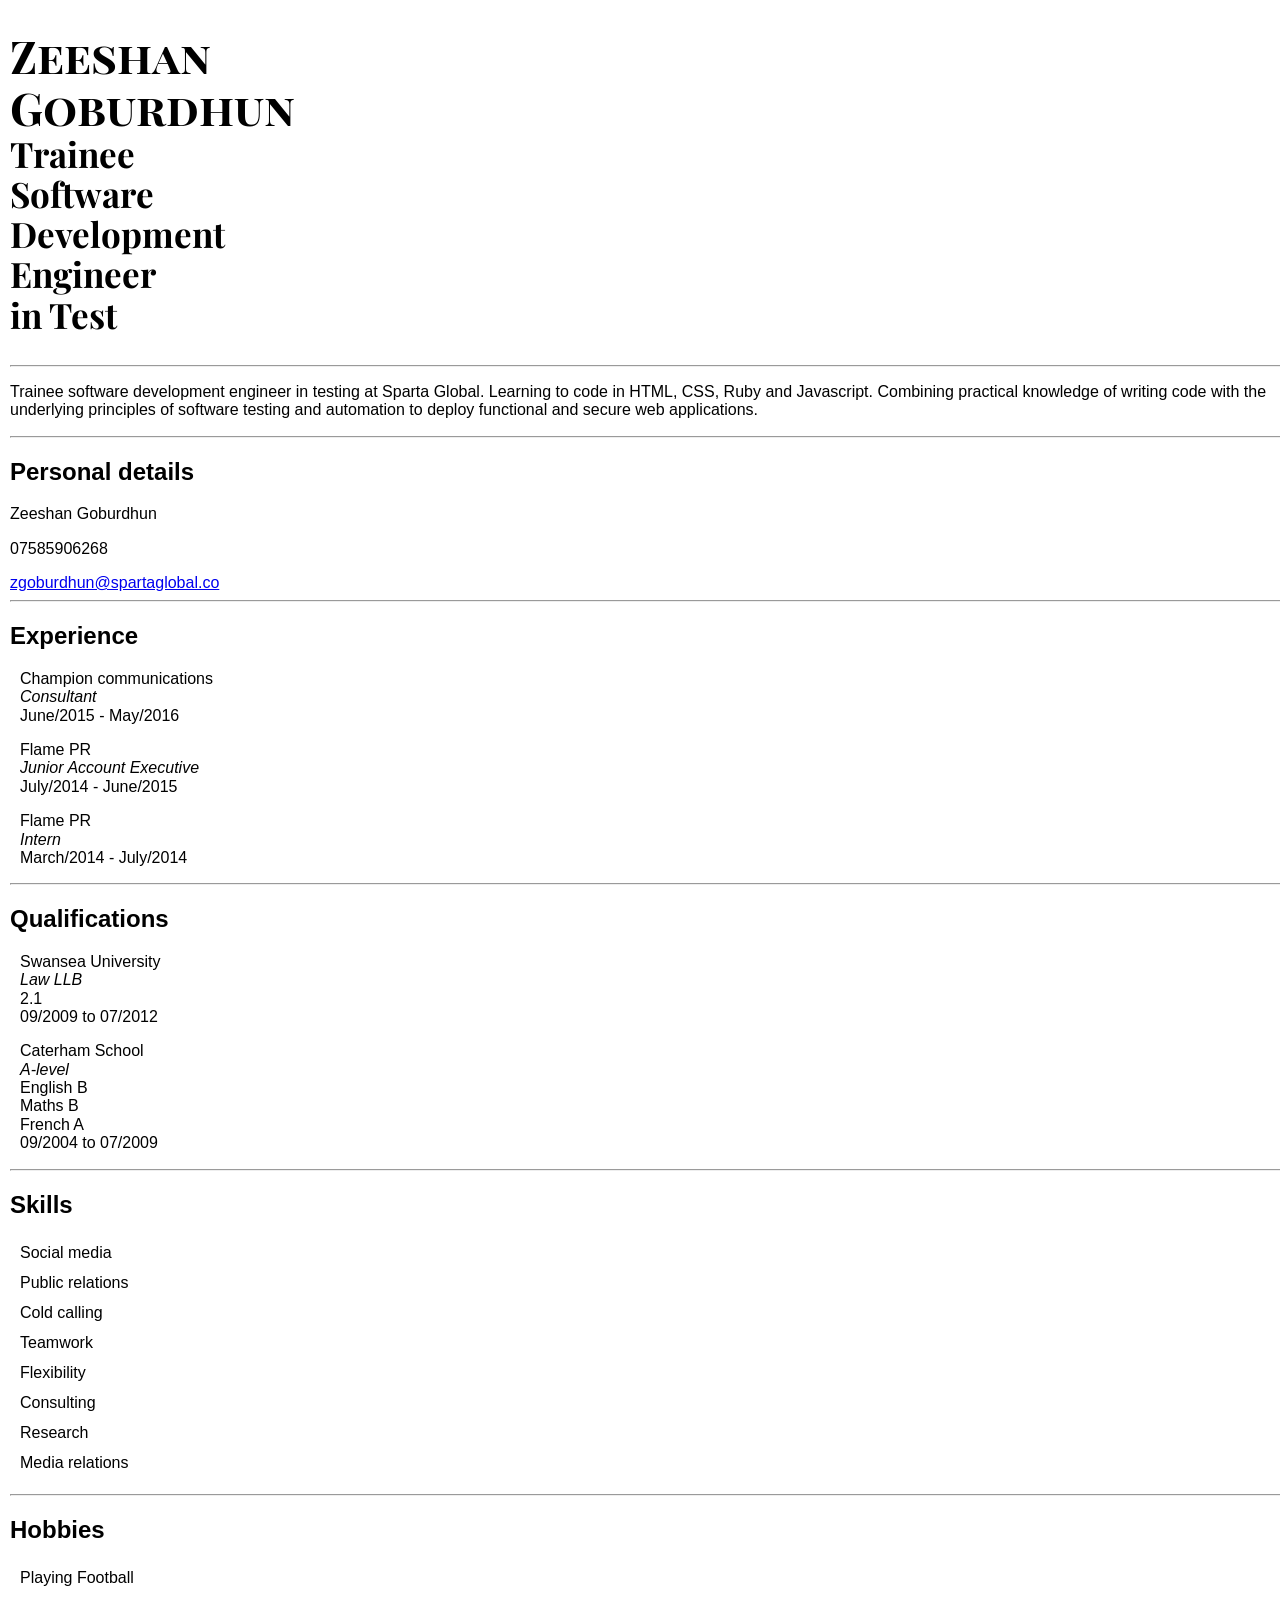
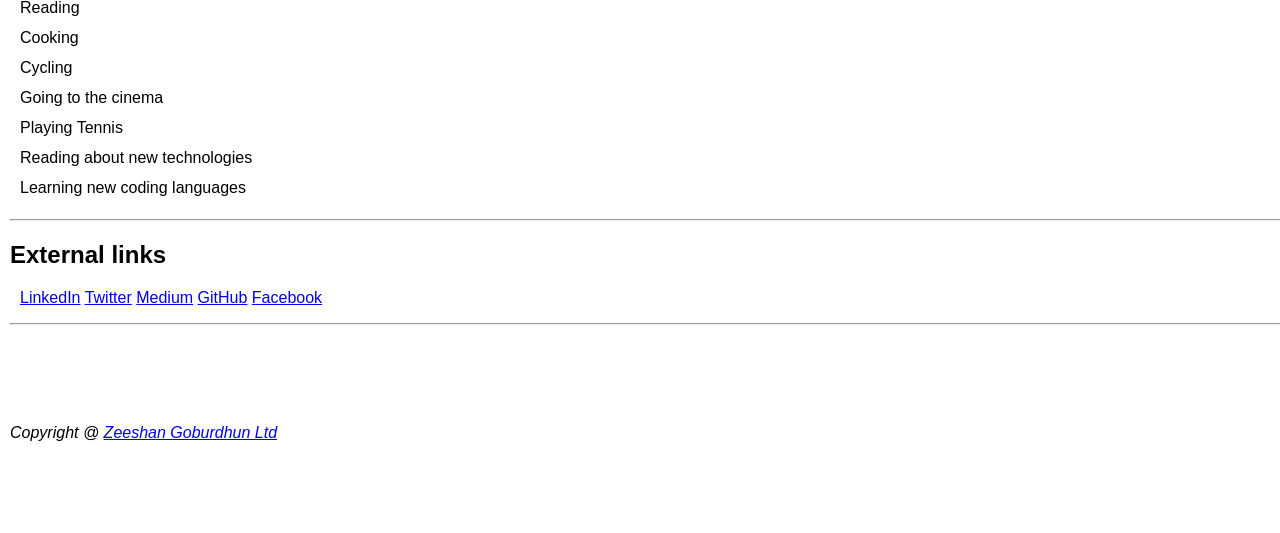
==== index.html @ 3c5062ca "latest edits to html/css files" ====
<!DOCTYPE html>
  <html lang="en">
    
    <head>
      <meta charset="UTF-8">
      <title>Zeeshan Goburdhun Resume 2017</title>
      <link rel="stylesheet" href="css/style.css">
      <link href="https://fonts.googleapis.com/css?family=PT+Serif" rel="stylesheet">
      <link href="https://fonts.googleapis.com/css?family=PT+Serif|Playfair+Display" rel="stylesheet">
      <link href="https://fonts.googleapis.com/css?family=PT+Serif|Playfair+Display+SC|Rokkitt" rel="stylesheet">
      <link href="https://fonts.googleapis.com/css?family=Alegreya|PT+Serif|Playfair+Display+SC|Rokkitt" rel="stylesheet">
      <link rel="stylesheet" type="text/css" href="css/normalize.css">
    </head>
  
      <body>

        <header>
            <h1>Zeeshan<br> Goburdhun<br><div id="train"> Trainee<br> Software<br> Development<br> Engineer<br> in Test<br></div></h1>
                <hr width="1350">
                <div id="summary"><p> Trainee software development engineer in testing at Sparta Global. Learning to code in HTML, CSS, Ruby and Javascript. Combining practical knowledge of writing code with the underlying principles of software testing and automation to deploy functional and secure web applications.</p></div>
        </header>

        <hr width="1350">
          
        <section>
            <h2>Personal details</h2>
            <div id="personaldetails"><p>Zeeshan Goburdhun</p>
            <p>07585906268</p>
            <a href="mailto:zgoburdhun@spartaglobal.co"> zgoburdhun@spartaglobal.co</a></div>
        </section>
          
        <hr width="1350">

        <section id="Experiences">
            <h2>Experience</h2>
            <div>
            <ul class="champion">
            <li>Champion communications</li>          
            <li><i>Consultant</i></li>
            <li>June/2015 - May/2016</li>
            </ul>
            </div>
                                                                                                                                                                                                                                                                        
            <div>
            <ul class="flame">
            <li>Flame PR</li>
            <li><i>Junior Account Executive</i></li>
            <li>July/2014 - June/2015</li></ul></div>

            <div>
            <ul class="flame2">
            <li>Flame PR</li>
            <li><i>Intern</i></li>
            <li>March/2014 - July/2014</li></ul></div>
        </section>
        
        <hr width="1350">

        <section id="Qualifications">
            <h2>Qualifications</h2></div>
    
            <div>
            <ul class="first_ed">
            <li>Swansea University</li>
            <li><i>Law LLB</i></li>
            <li>2.1</li>
            <li>09/2009 to 07/2012</li></ul></div>

            <div>
            <ul class="second_ed">
            <li>Caterham School</li>
            <li><i>A-level</i></li>
            <li>English B</li>
            <li>Maths B</li>
            <li>French A</li>
            <li>09/2004 to 07/2009</li></ul></div>
        </section>
        
        <hr width="1350">

        <aside id="Skills">
            <h2>Skills</h2>
            <div>
                <ul class="skills">
                <li>Social media</li>
                <li>Public relations</li>
                <li>Cold calling</li>
                <li>Teamwork</li>
                <li>Flexibility</li>
                <li>Consulting</li>
                <li>Research</li>
                <li>Media relations</li>
                </ul>
            </div>
        </aside>  

        <hr width="1350">

        <aside id="Hobbies">
            <h2>Hobbies</h2>
            <div><ul class="hobbies">
                <li>Playing Football</li>
                <li>Reading</li>
                <li>Cooking</li>
                <li>Cycling</li>
                <li>Going to the cinema</li>
                <li>Playing Tennis</li>
                <li>Reading about new technologies</li>
                <li>Learning new coding languages</li>
            </ul></div>
        </aside>

        <hr width="1350">

        <aside><h2><strong>External links</strong></h2> 
            <ul id="links">               
                <a href="https://uk.linkedin.com/in/zeeshan-goburdhun-09540083">LinkedIn</a>
                <a href="https://twitter.com/publicrelator24">Twitter</a>
                <a href="https://medium.com/@zgoburdhun/digital-twins-merging-the-physical-world-with-the-digital-eb0efafa75a9#.6afmkb77z">Medium</a>
                <a href="https://github.com/goburdhunz">GitHub</a>
                <a href="https://en-gb.facebook.com/zeeshan.goburdhun">Facebook</a>
            </ul>
        </aside>
    
        <hr width="1350">

    <i><footer>Copyright @ <a href="https://uk.linkedin.com/in/zeeshan-goburdhun-09540083">Zeeshan Goburdhun Ltd</a></footer></i>
  </body>
</html>
---- css/style.css ----
body {
  padding-left: 10px; 
}

header h1 {
  font-family: 'Playfair Display SC', serif; font-size: 45px;
}

#train{
  font-family: 'Playfair Display', serif; font-size: 35px;
}

#summary {
  
}

section h2 {

}

#personaldetails {

}

#Experiences {

}


.champion {
 list-style-type: none; padding-left: 10px
}


.flame  {
 list-style-type: none;padding-left: 10px
}


.flame2  {
 list-style-type: none; padding-left: 10px
}


.first_ed {
 list-style-type: none; padding-left: 10px;
}

.second_ed {
   list-style-type: none; padding-left: 10px
}

#Hobbies {
  
}

#Skills {
  
}

.hobbies {
  line-height: 30px; list-style-type: none; padding-left: 10px
}

.skills {
  line-height: 30px; list-style-type: none; padding-left: 10px
}

#links {
  padding-left: 10px
}



footer {
	line-height: 200px;
}
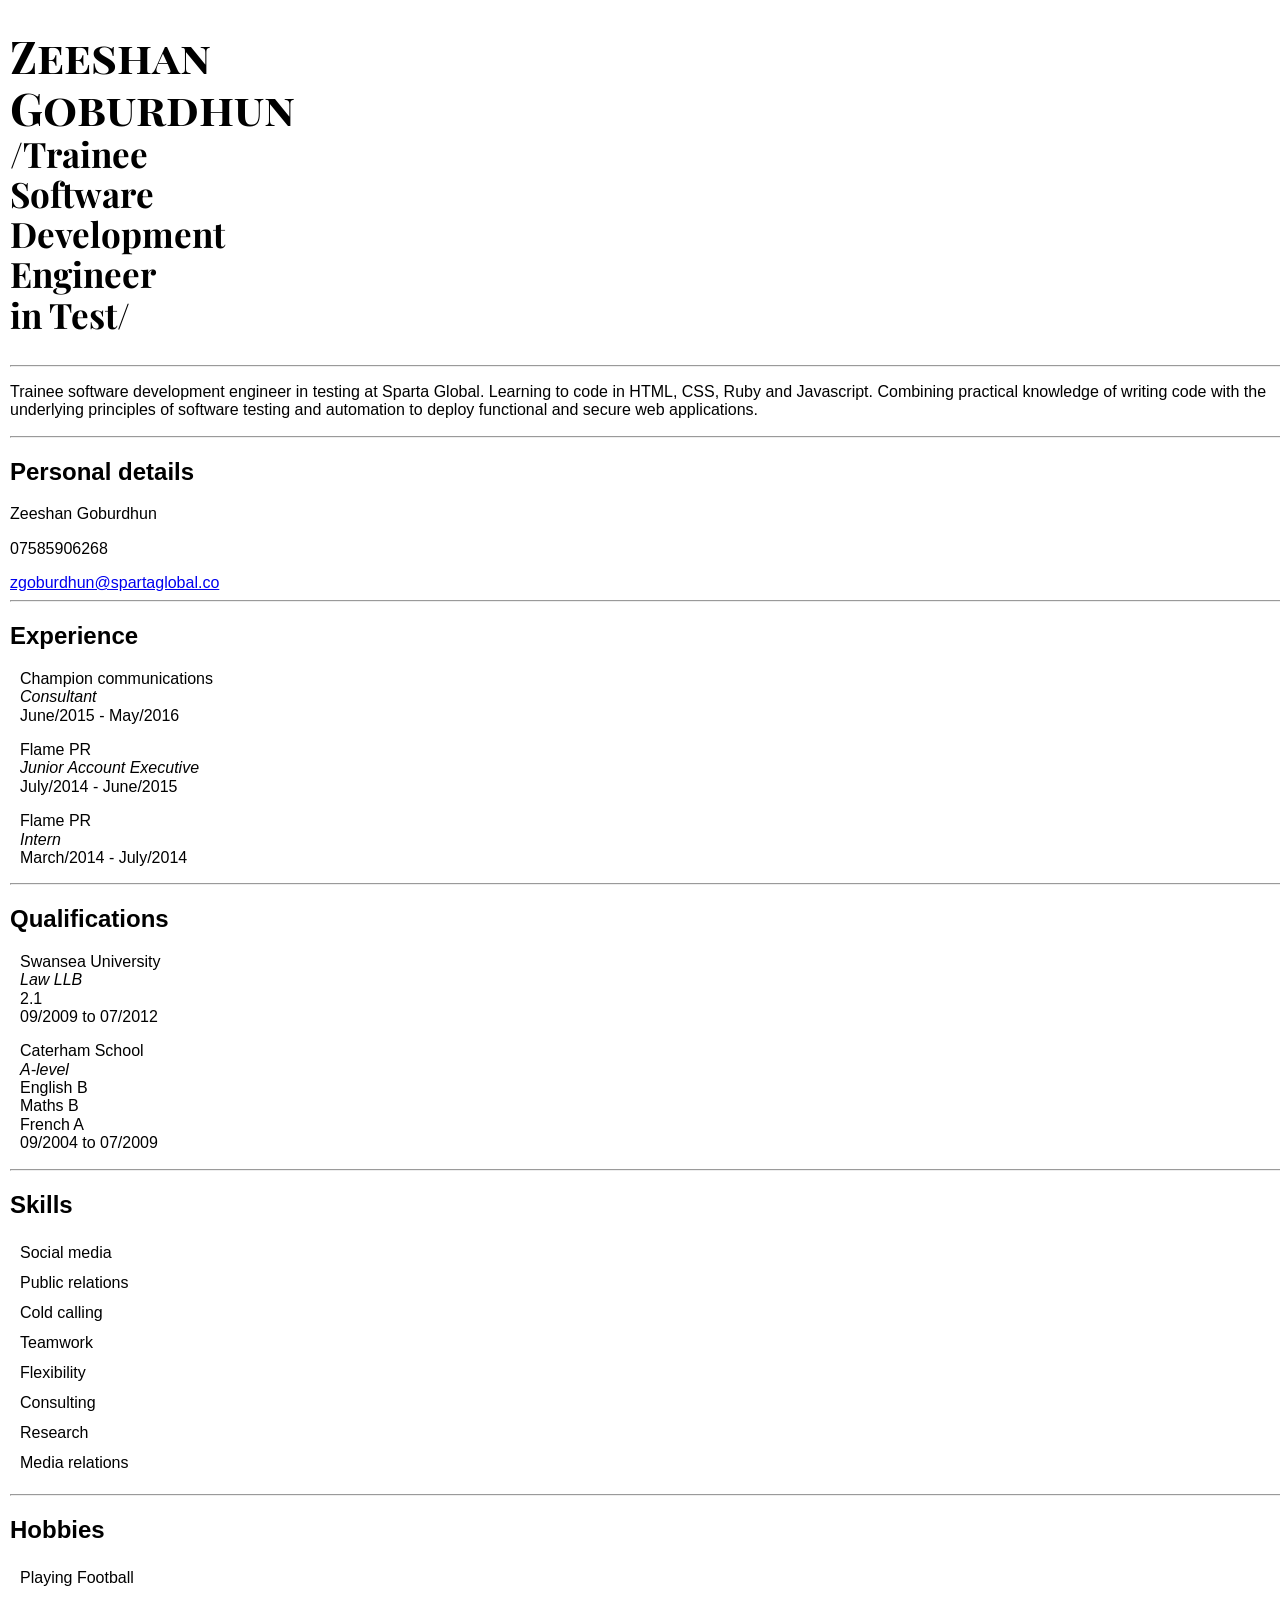
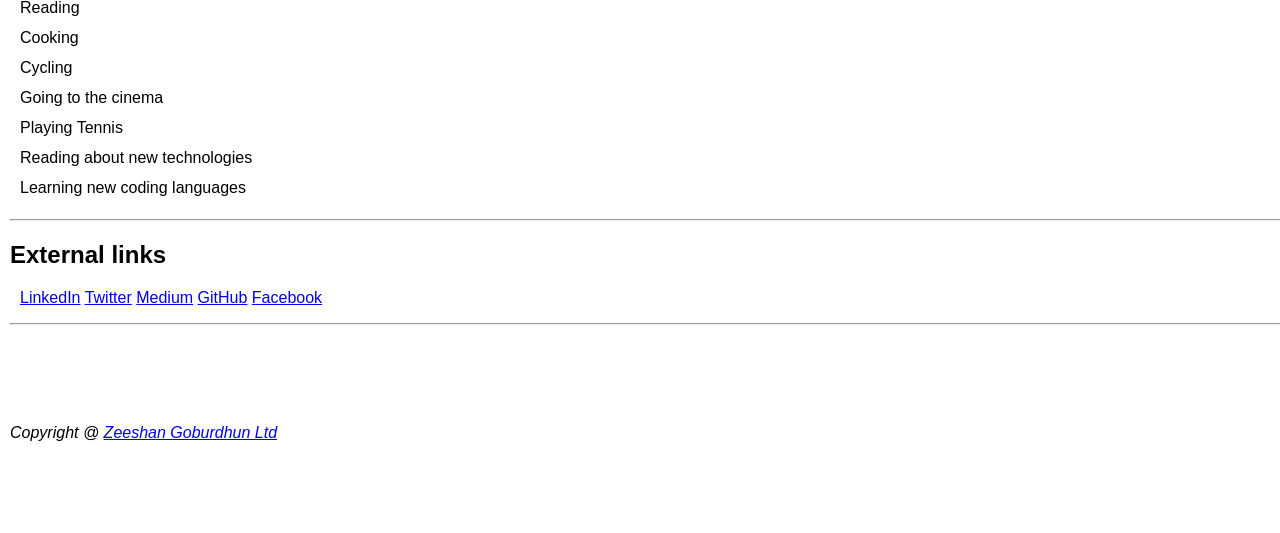
==== commit a6910033: "edits to files" ====
--- a/index.html
+++ b/index.html
@@ -15,7 +15,7 @@
       <body>
 
         <header>
-            <h1>Zeeshan<br> Goburdhun<br><div id="train"> Trainee<br> Software<br> Development<br> Engineer<br> in Test<br></div></h1>
+            <h1>Zeeshan<br> Goburdhun<br><div id="train"> /Trainee<br> Software<br> Development<br> Engineer<br> in Test/<br></div></h1>
                 <hr width="1350">
                 <div id="summary"><p> Trainee software development engineer in testing at Sparta Global. Learning to code in HTML, CSS, Ruby and Javascript. Combining practical knowledge of writing code with the underlying principles of software testing and automation to deploy functional and secure web applications.</p></div>
         </header>
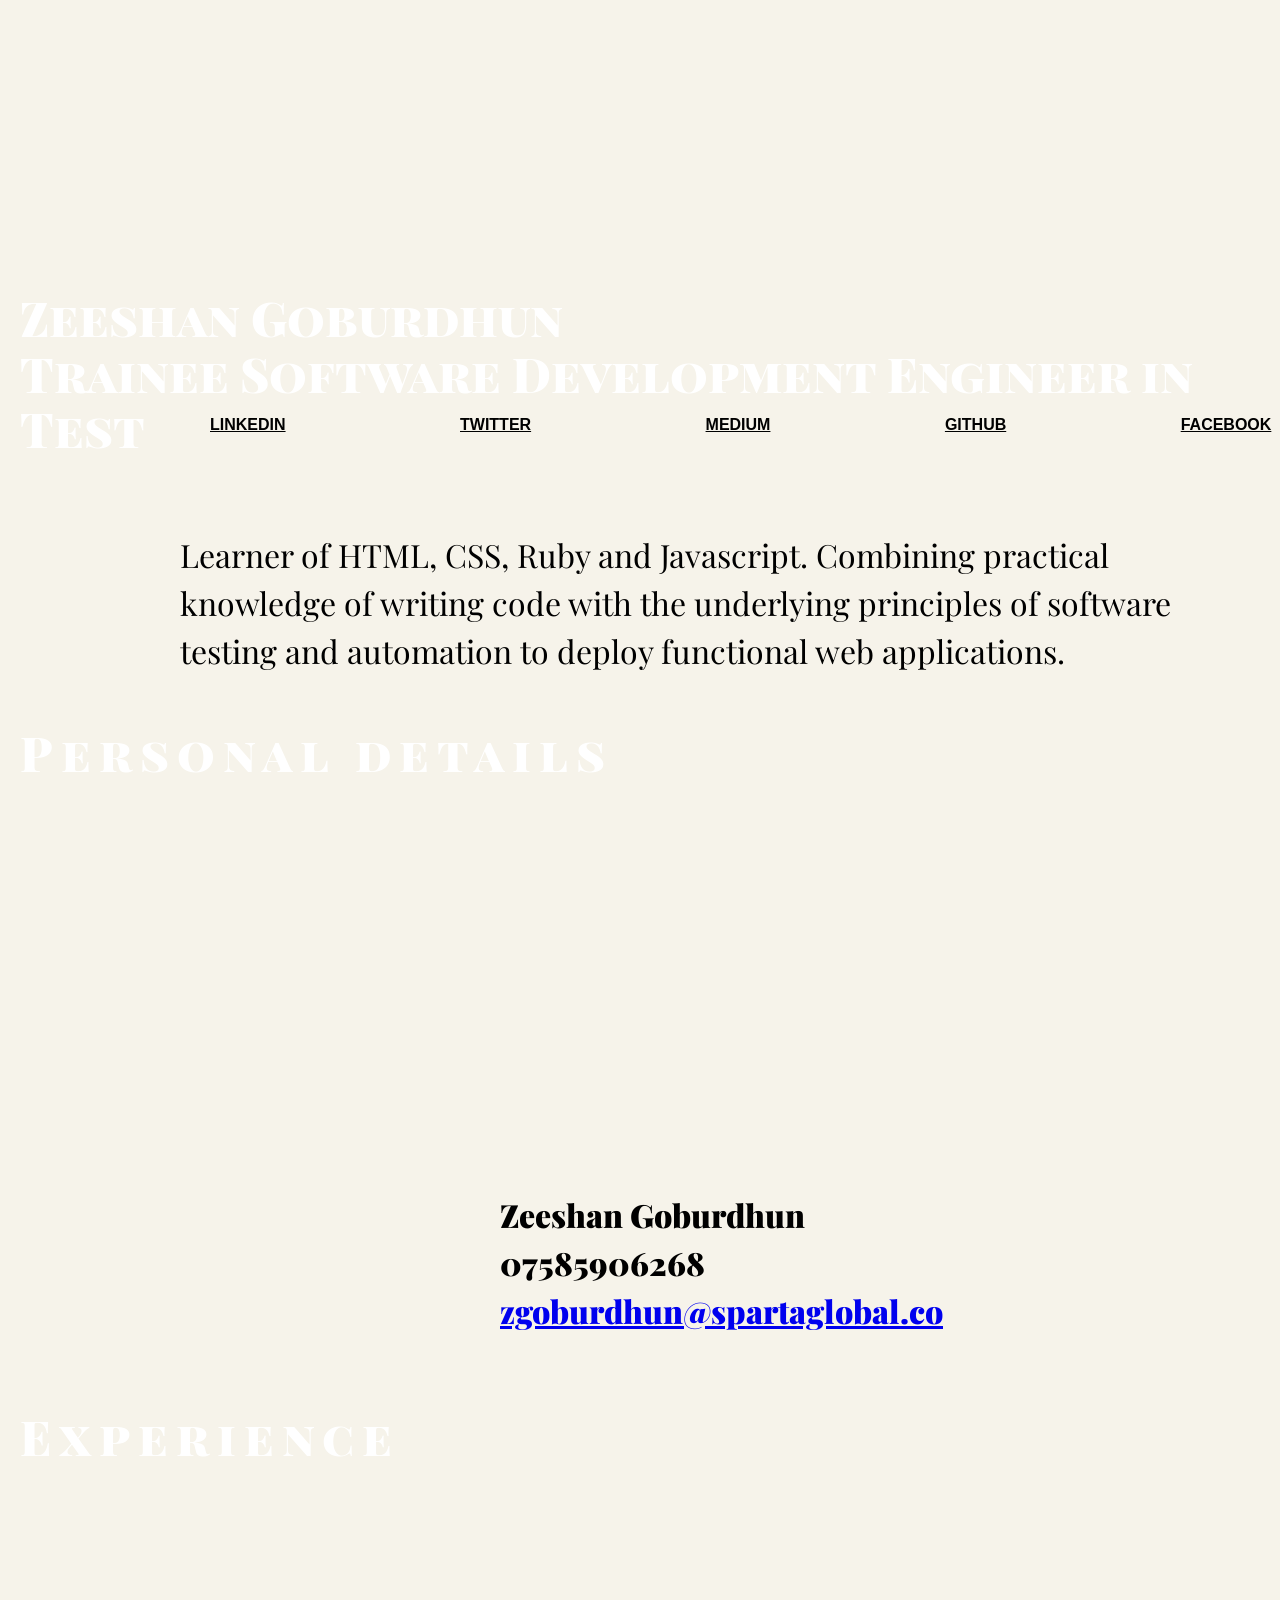
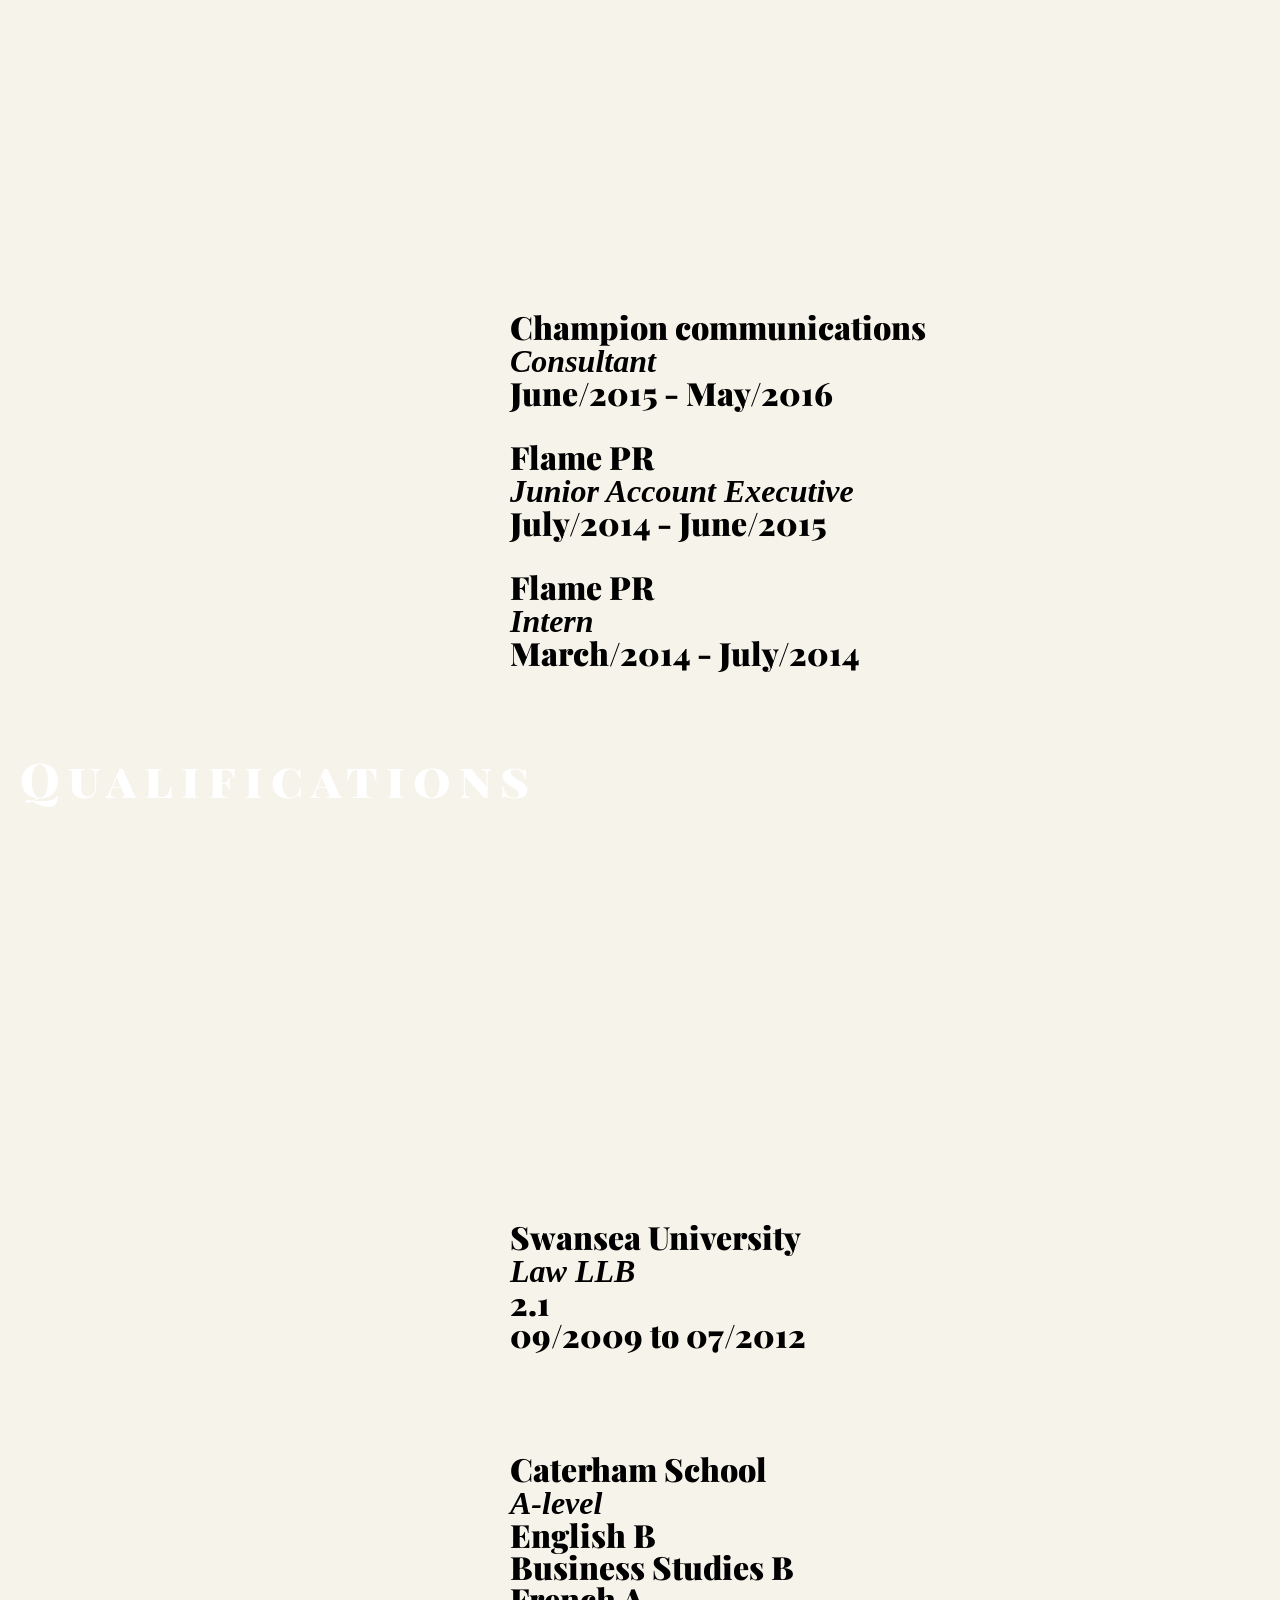
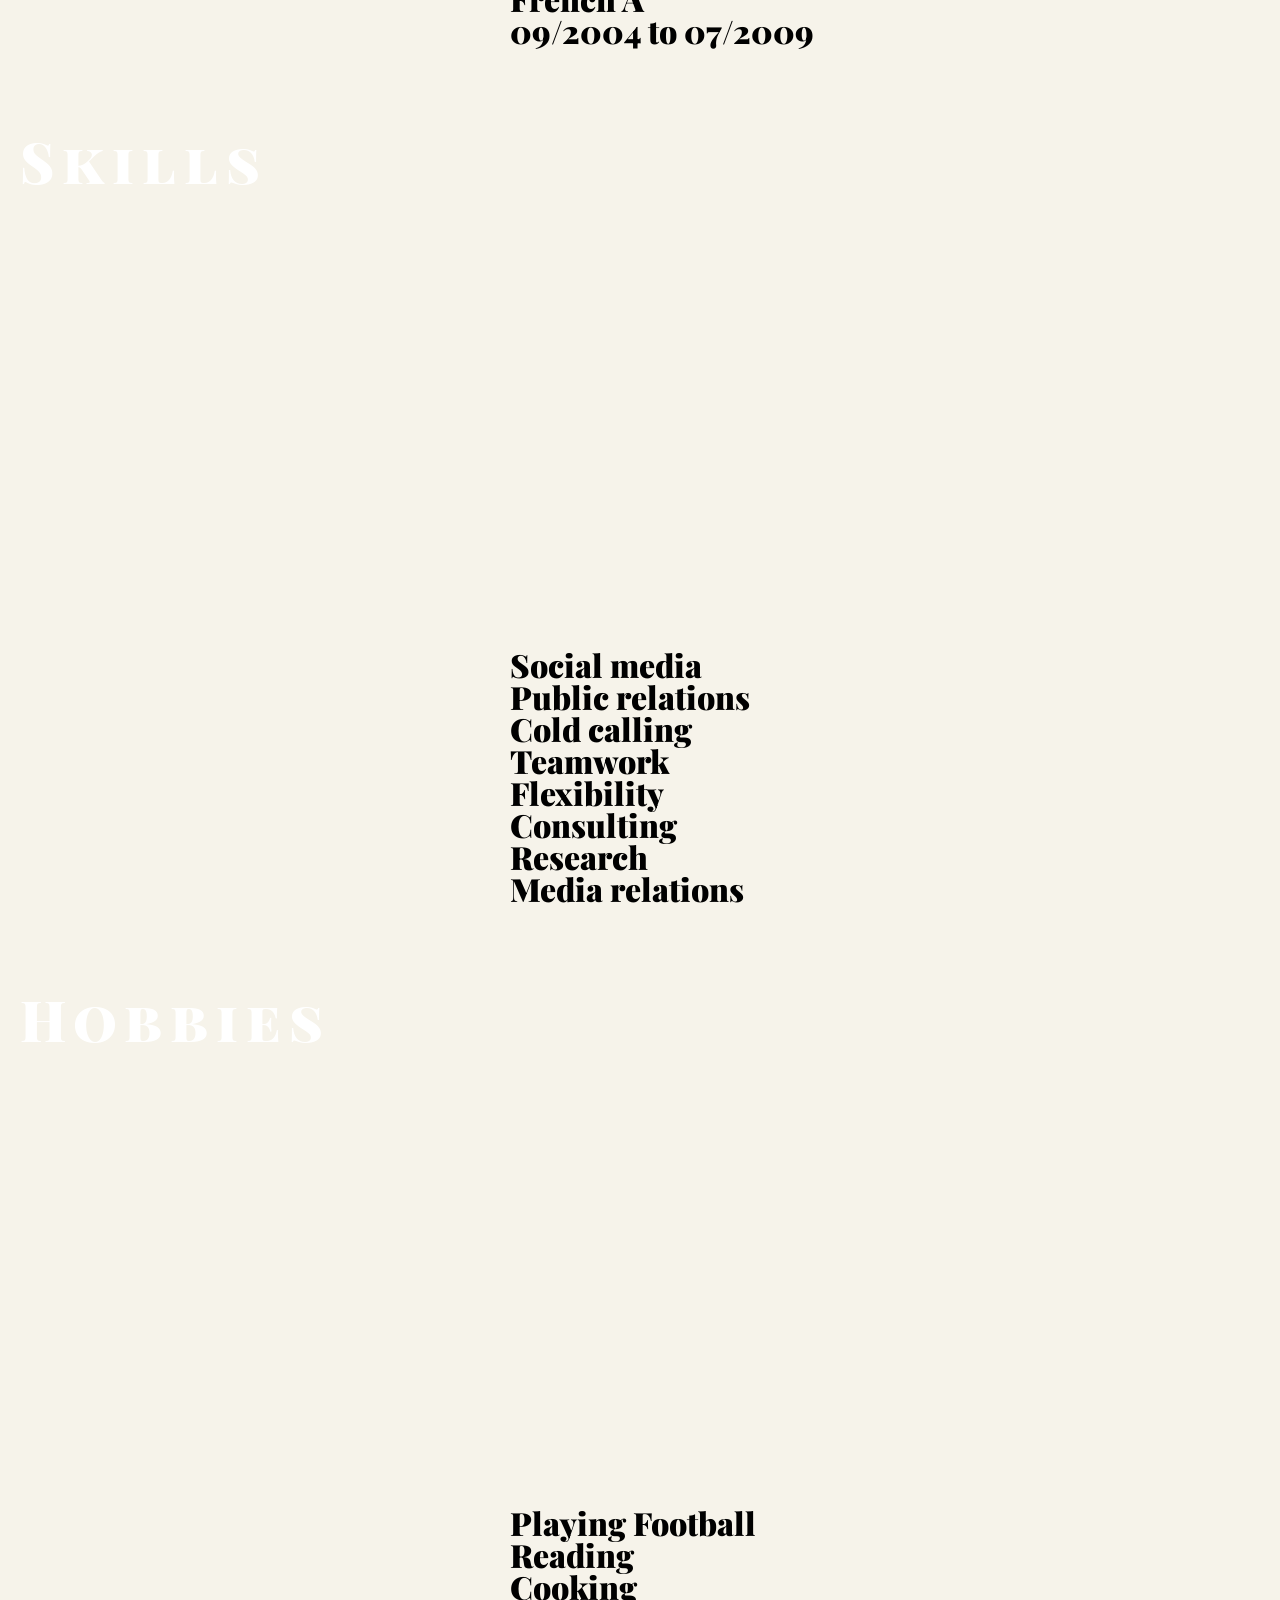
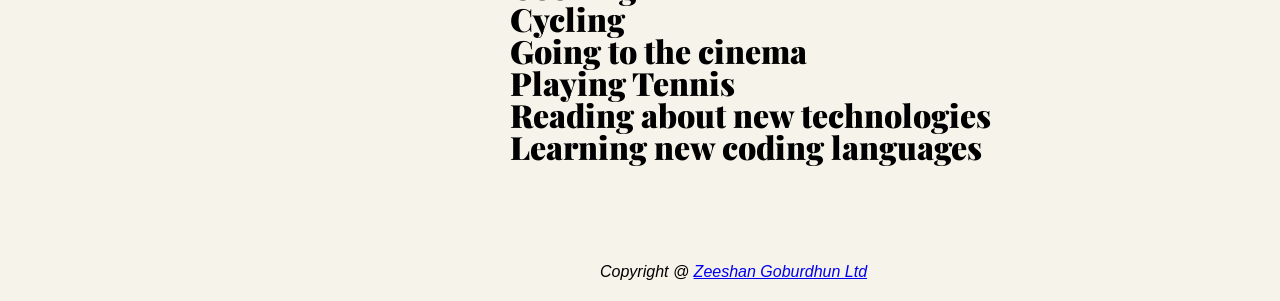
==== commit 04a14fe3: "progress edits" ====
--- a/index.html
+++ b/index.html
@@ -8,31 +8,44 @@
       <link href="https://fonts.googleapis.com/css?family=PT+Serif" rel="stylesheet">
       <link href="https://fonts.googleapis.com/css?family=PT+Serif|Playfair+Display" rel="stylesheet">
       <link href="https://fonts.googleapis.com/css?family=PT+Serif|Playfair+Display+SC|Rokkitt" rel="stylesheet">
-      <link href="https://fonts.googleapis.com/css?family=Alegreya|PT+Serif|Playfair+Display+SC|Rokkitt" rel="stylesheet">
       <link rel="stylesheet" type="text/css" href="css/normalize.css">
     </head>
   
-      <body>
+    <body>
+        
+    
+        <div id="topblock"></div>
+        <div id="image1"></div>
+        <section> 
+            <ul id="links">               
+                <a href="https://uk.linkedin.com/in/zeeshan-goburdhun-09540083">LINKEDIN</a>
+                <a href="https://twitter.com/publicrelator24">TWITTER</a>
+                <a href="https://medium.com/@zgoburdhun/digital-twins-merging-the-physical-world-with-the-digital-eb0efafa75a9#.6afmkb77z">MEDIUM</a>
+                <a href="https://github.com/goburdhunz">GITHUB</a>
+                <a href="https://en-gb.facebook.com/zeeshan.goburdhun">FACEBOOK</a>
+            </ul>
+        </section>
 
         <header>
-            <h1>Zeeshan<br> Goburdhun<br><div id="train"> /Trainee<br> Software<br> Development<br> Engineer<br> in Test/<br></div></h1>
-                <hr width="1350">
-                <div id="summary"><p> Trainee software development engineer in testing at Sparta Global. Learning to code in HTML, CSS, Ruby and Javascript. Combining practical knowledge of writing code with the underlying principles of software testing and automation to deploy functional and secure web applications.</p></div>
+                <div id="who">Zeeshan Goburdhun<br>Trainee Software Development Engineer in Test</div>
         </header>
 
-        <hr width="1350">
-          
-        <section>
-            <h2>Personal details</h2>
+            <div class="summary">Learner of HTML, CSS, Ruby and Javascript. Combining practical knowledge of writing code with the underlying principles of software testing and automation to deploy functional web applications.</div>
+
+        <div id="image2"><h2>Personal details</h2></div>
+
+        <section id="secone">
             <div id="personaldetails"><p>Zeeshan Goburdhun</p>
             <p>07585906268</p>
-            <a href="mailto:zgoburdhun@spartaglobal.co"> zgoburdhun@spartaglobal.co</a></div>
+            <a href="mailto:zgoburdhun@spartaglobal.co">zgoburdhun@spartaglobal.co</a>
+            </div>
         </section>
+
+        <div id="clear1"></div>
           
-        <hr width="1350">
+        <div id="image3"><h2>Experience</h2></div>
 
         <section id="Experiences">
-            <h2>Experience</h2>
             <div>
             <ul class="champion">
             <li>Champion communications</li>          
@@ -54,11 +67,9 @@
             <li>March/2014 - July/2014</li></ul></div>
         </section>
         
-        <hr width="1350">
+        <div id="image4"><h2>Qualifications</h2></div>
 
         <section id="Qualifications">
-            <h2>Qualifications</h2></div>
-    
             <div>
             <ul class="first_ed">
             <li>Swansea University</li>
@@ -71,17 +82,16 @@
             <li>Caterham School</li>
             <li><i>A-level</i></li>
             <li>English B</li>
-            <li>Maths B</li>
+            <li>Business Studies B</li>
             <li>French A</li>
             <li>09/2004 to 07/2009</li></ul></div>
         </section>
         
-        <hr width="1350">
-
+        <div id="image5"><h2>Skills</h2></div>
+        
         <aside id="Skills">
-            <h2>Skills</h2>
             <div>
-                <ul class="skills">
+                <ul>
                 <li>Social media</li>
                 <li>Public relations</li>
                 <li>Cold calling</li>
@@ -94,11 +104,10 @@
             </div>
         </aside>  
 
-        <hr width="1350">
+        <div id="image6"><h2>Hobbies</h2></div>
 
         <aside id="Hobbies">
-            <h2>Hobbies</h2>
-            <div><ul class="hobbies">
+            <div><ul>
                 <li>Playing Football</li>
                 <li>Reading</li>
                 <li>Cooking</li>
@@ -110,22 +119,10 @@
             </ul></div>
         </aside>
 
-        <hr width="1350">
+        <i><footer>Copyright @ <a href="https://uk.linkedin.com/in/zeeshan-goburdhun-09540083">Zeeshan Goburdhun Ltd</a></footer></i>
+  
+  </body>
 
-        <aside><h2><strong>External links</strong></h2> 
-            <ul id="links">               
-                <a href="https://uk.linkedin.com/in/zeeshan-goburdhun-09540083">LinkedIn</a>
-                <a href="https://twitter.com/publicrelator24">Twitter</a>
-                <a href="https://medium.com/@zgoburdhun/digital-twins-merging-the-physical-world-with-the-digital-eb0efafa75a9#.6afmkb77z">Medium</a>
-                <a href="https://github.com/goburdhunz">GitHub</a>
-                <a href="https://en-gb.facebook.com/zeeshan.goburdhun">Facebook</a>
-            </ul>
-        </aside>
-    
-        <hr width="1350">
-
-    <i><footer>Copyright @ <a href="https://uk.linkedin.com/in/zeeshan-goburdhun-09540083">Zeeshan Goburdhun Ltd</a></footer></i>
-  </body>
 </html>
     
 
--- a/css/style.css
+++ b/css/style.css
@@ -1,80 +1,226 @@
 body {
-  padding-left: 10px; 
-}
-
-header h1 {
-  font-family: 'Playfair Display SC', serif; font-size: 45px;
-}
-
-#train{
-  font-family: 'Playfair Display', serif; font-size: 35px;
-}
-
-#summary {
+  background-color:#f6f3ea;
+}
+
+#topblock {
+  width: 100%;
+  height: 100px;
+  background-color:  #f6f3ea;
+  float: left;
+}
+
+#links a {
+  color: black;
+  margin-left: 170px;
+  font-weight: 900;
   
 }
 
-section h2 {
+#image1 {
+  background-image: url(https://4.bp.blogspot.com/-k8IX2Mkf0Jo/U4ze2gNn7CI/AAAAAAAA7xg/iKxa6bYITDs/s0/HOT+Balloon+Trip_Ultra+HD.jpg);
+  width: 1440px;
+  height: 400px;
+  margin-top: 0px;
+  background-size: cover;
+
+} 
+
+
+#who {
+  font-family: 'Playfair Display SC', serif;
+  font-weight: 900;
+  font-size:300%;
+  margin-top: -160px;
+  color: white;
+  margin-left: 20px;
+}
+
+
+.summary {
+  font-family: 'Playfair Display', serif;
+  margin-top:75px;
+  margin-left: 180px;
+  display: inline-block;
+  font-size:200%;
+  width: 80%;
+  line-height:150%;
+}
+
+#image2 {
+  background-image: url(http://hdwallpaperbackgrounds.net/wp-content/uploads/2016/07/4k-wallpaper-11.jpg); 
+  width: 1440px;
+  height: 400px;
+  margin-top: 50px;
+  background-size: cover;
+}
+
+#image2 h2 {
+    font-family: 'Playfair Display SC', serif;
+    font-weight: 700;
+    color: white;
+    font-weight: 900;
+    font-size: 300%;
+    letter-spacing: 8px;
+    margin-left: 20px;
+}
+
+#secone {
+  margin-top: 50px;
+  margin-bottom: 40px;
+  margin-left: 500px;
+  float: left;
 
 }
 
 #personaldetails {
-
-}
+  line-height: 50%;
+  font-size: 200%;
+  font-weight: 900;
+  font-family: 'Playfair Display', serif;
+}
+
+#clear1 {
+  clear: both;
+}
+
+
+#image3 {
+  background-image: url(http://media-minecraftforum.cursecdn.com/attachments/231/687/636140306765060941.jpg); 
+  width: 1440px;
+  height: 400px;
+  margin-top: 50px;
+  background-size: cover;
+
+}
+
+#image3 h2 {
+    font-family: 'Playfair Display SC', serif;
+    font-weight: 700;
+    color: white;
+    font-weight: 900;
+    font-size: 300%;
+    letter-spacing: 8px;
+    margin-left: 20px;
+}
+
 
 #Experiences {
-
-}
-
+  margin-top: 70px;
+  margin-left:470px;
+  display: inline-block;
+  line-height: 100%;
+  font-size: 200%;
+  font-weight: 900;
+  font-family: 'Playfair Display', serif;
+  list-style: none;
+}
 
 .champion {
- list-style-type: none; padding-left: 10px
-}
-
-
-.flame  {
- list-style-type: none;padding-left: 10px
-}
-
-
-.flame2  {
- list-style-type: none; padding-left: 10px
-}
-
-
-.first_ed {
- list-style-type: none; padding-left: 10px;
-}
-
-.second_ed {
-   list-style-type: none; padding-left: 10px
-}
-
-#Hobbies {
-  
-}
-
-#Skills {
-  
-}
-
-.hobbies {
-  line-height: 30px; list-style-type: none; padding-left: 10px
-}
-
-.skills {
-  line-height: 30px; list-style-type: none; padding-left: 10px
-}
-
-#links {
-  padding-left: 10px
-}
-
-
-
+  list-style: none;
+}
+
+.flame {
+  list-style: none;
+}
+
+.flame2 {
+  list-style: none;
+}
+
+#image4 {
+  background-image: url(http://desktopwalls.net/wp-content/uploads/2015/09/Bethesda%20Arcade%20Central%20Park%20New%20York%204K%20Ultra%20HD%20Desktop%20Wallpaper.jpg); 
+  width: 1440px;
+  height: 400px;
+  margin-top: 50px;
+  background-size: cover;
+
+}
+
+#image4 h2 {
+    font-family: 'Playfair Display SC', serif;
+    font-weight: 700;
+    color: white;
+    font-weight: 900;
+    font-size: 300%;
+    letter-spacing: 8px;
+    margin-left: 20px;
+}
+
+
+#Qualifications ul {
+  margin-top: 70px;
+  margin-left:470px;
+  display: inline-block;
+  line-height: 100%;
+  font-size: 200%;
+  font-weight: 900;
+  font-family: 'Playfair Display', serif;
+  list-style: none;
+}
+
+#image5 {
+  background-image: url(http://static.tumblr.com/8c3b56d746c64403ddd162b88e1bfd43/yfx56li/IX0nrvnyz/tumblr_static_e4tvl8lv34occckwocw8s8soo.jpg); 
+  width: 1440px;
+  height: 450px;
+  margin-top: 50px;
+  background-size: cover;
+}
+
+
+#image5 h2 {
+    font-family: 'Playfair Display SC', serif;
+    font-weight: 700;
+    color: white;
+    font-weight: 900;
+    font-size: 350%;
+    letter-spacing: 8px;
+    margin-left: 20px;
+
+}
+
+#Skills ul {
+  margin-top: 70px;
+  margin-left:470px;
+  display: inline-block;
+  line-height: 100%;
+  font-size: 200%;
+  font-weight: 900;
+  font-family: 'Playfair Display', serif;
+  list-style: none;
+}
+
+
+#image6 {
+  background-image: url(https://images-eu.ssl-images-amazon.com/images/I/71TWDsxeSQL.jpg); 
+  width: 1440px;
+  height: 450px;
+  margin-top: 50px;
+  background-size: cover;
+}
+
+#image6 h2 {
+  font-family: 'Playfair Display SC', serif;
+    font-weight: 700;
+    color: white;
+    font-weight: 900;
+    font-size: 350%;
+    letter-spacing: 8px;
+    margin-left: 20px;
+}
+
+#Hobbies ul {
+  margin-top: 70px;
+  margin-left:470px;
+  display: inline-block;
+  line-height: 100%;
+  font-size: 200%;
+  font-weight: 900;
+  font-family: 'Playfair Display', serif;
+  list-style: none;
+  margin-bottom: 100px;
+}
+ 
 footer {
-	line-height: 200px;
-}
-
- 
- +  margin-bottom: 20px;
+  margin-left: 600px;
+}
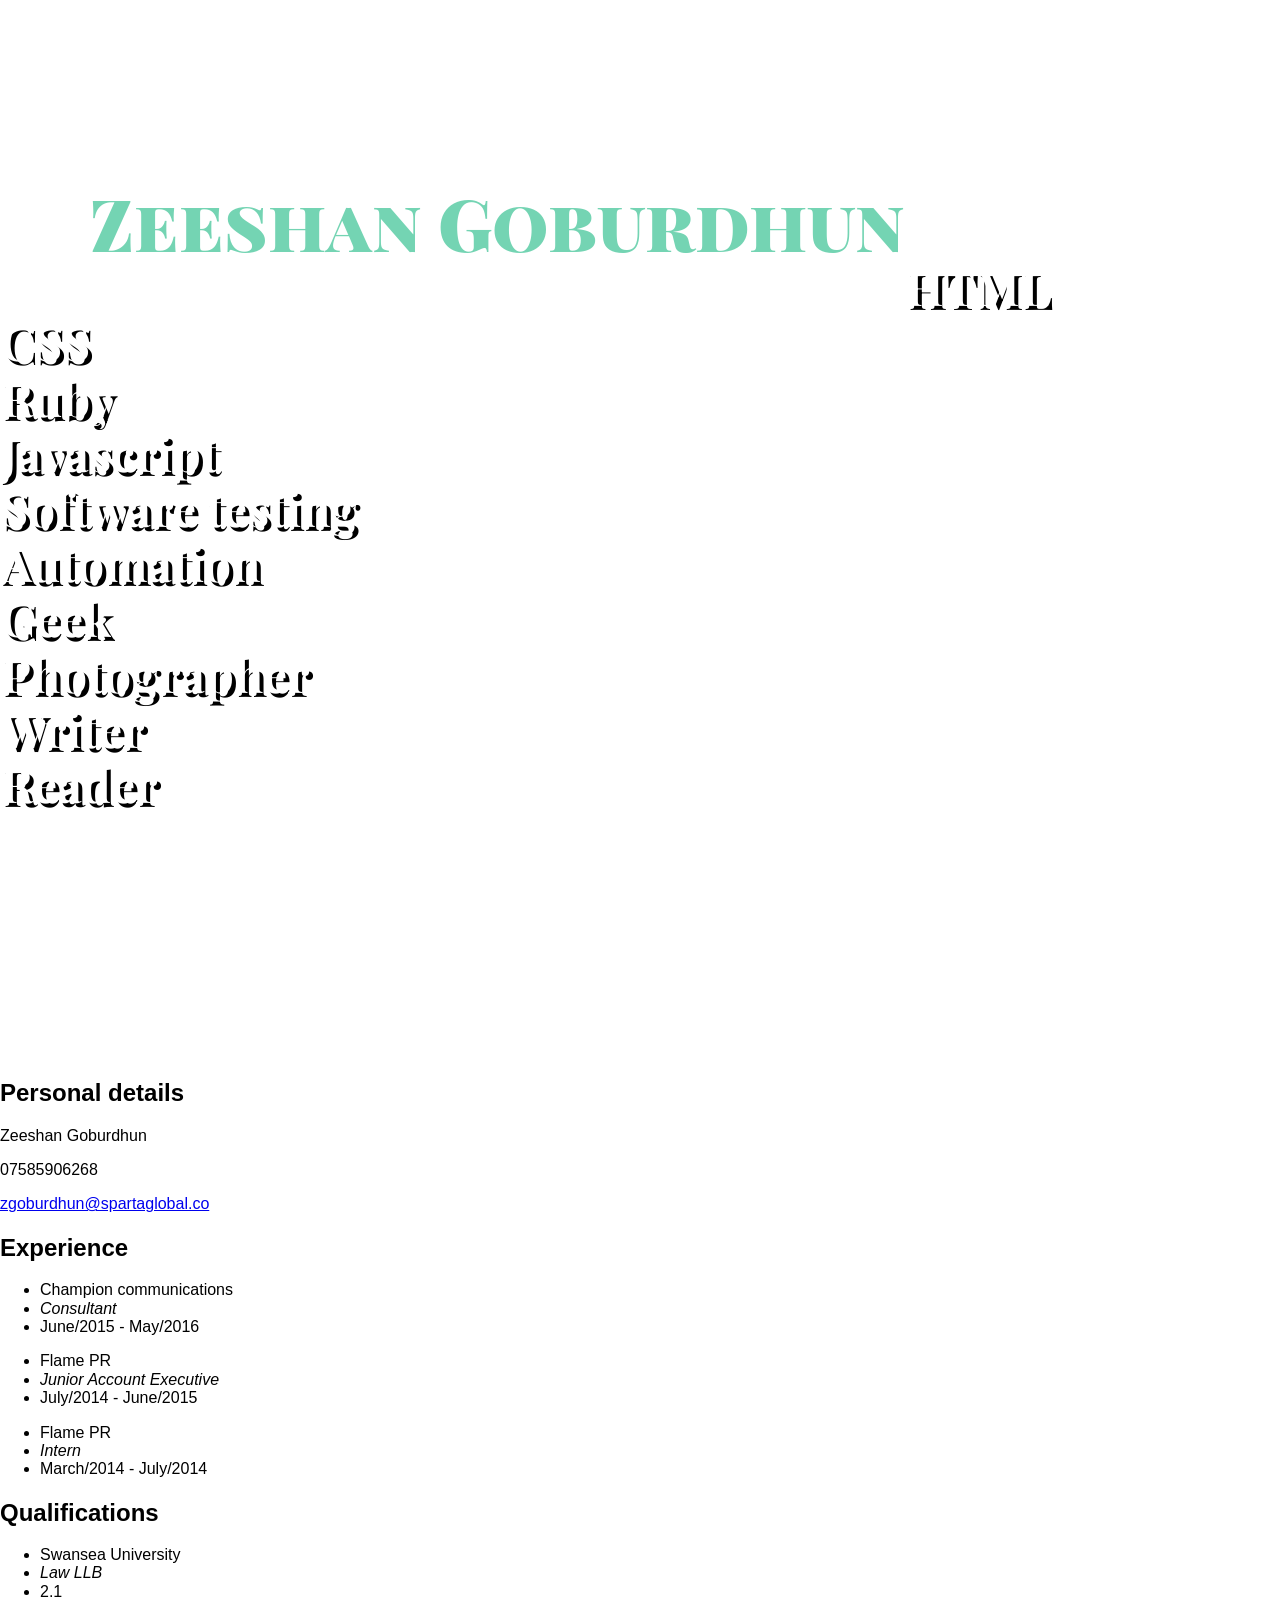
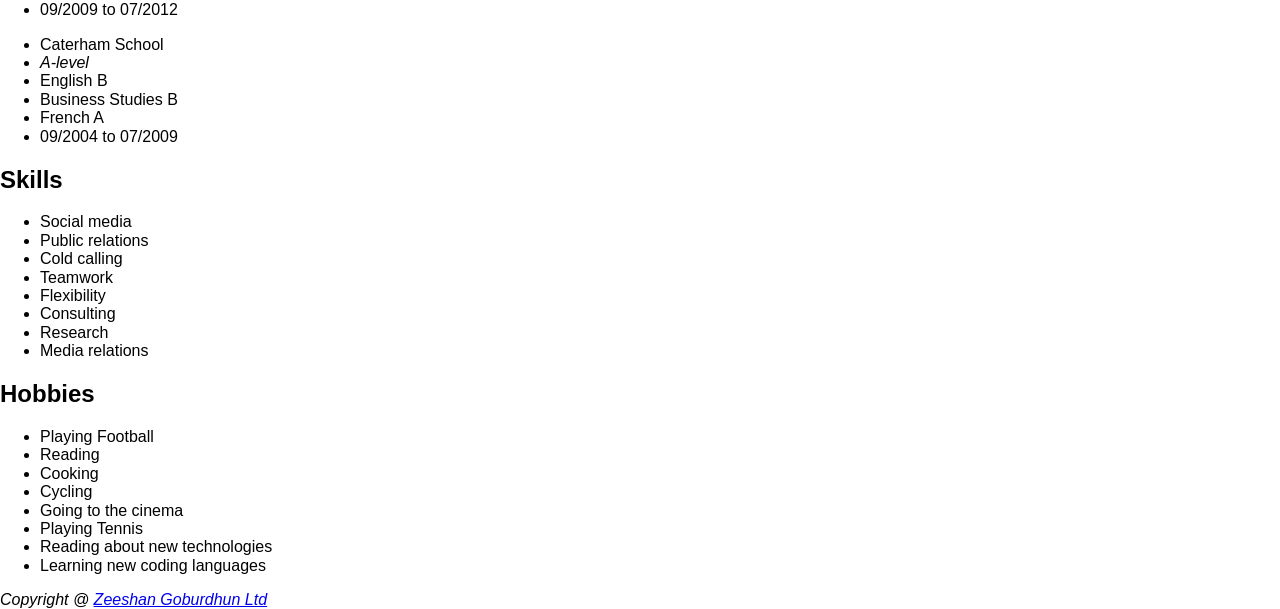
==== commit fc61d45d: "edits made" ====
--- a/index.html
+++ b/index.html
@@ -9,28 +9,39 @@
       <link href="https://fonts.googleapis.com/css?family=PT+Serif|Playfair+Display" rel="stylesheet">
       <link href="https://fonts.googleapis.com/css?family=PT+Serif|Playfair+Display+SC|Rokkitt" rel="stylesheet">
       <link rel="stylesheet" type="text/css" href="css/normalize.css">
+
     </head>
   
     <body>
         
     
-        <div id="topblock"></div>
-        <div id="image1"></div>
-        <section> 
-            <ul id="links">               
-                <a href="https://uk.linkedin.com/in/zeeshan-goburdhun-09540083">LINKEDIN</a>
-                <a href="https://twitter.com/publicrelator24">TWITTER</a>
-                <a href="https://medium.com/@zgoburdhun/digital-twins-merging-the-physical-world-with-the-digital-eb0efafa75a9#.6afmkb77z">MEDIUM</a>
-                <a href="https://github.com/goburdhunz">GITHUB</a>
-                <a href="https://en-gb.facebook.com/zeeshan.goburdhun">FACEBOOK</a>
+        <section>
+            <ul id='services'>
+                <li>
+                  <a href="https://en-gb.facebook.com/zeeshan.goburdhun"><div class='entypo-facebook'></div></a>
+                </li>
+                <li>
+                  <a href="https://twitter.com/publicrelator24"><div class='entypo-twitter'></div></a>
+                </li>
+                <li>
+                  <a href="https://github.com/goburdhunz"><div class='entypo-github'></div></a>
+                </li>
+                <li>
+                  <a href="https://uk.linkedin.com/in/zeeshan-goburdhun-09540083"><div class='entypo-linkedin'></div></a>
+                </li>
+                <li>
+                  <a href="https://uk.pinterest.com/goburdhunz/pins/"><div class='entypo-pinterest'></div></a>
+                </li>
             </ul>
+            <div class="owner">Zeeshan Goburdhun</div>
         </section>
+        
+        
+        <div id="clear1"></div>
 
-        <header>
-                <div id="who">Zeeshan Goburdhun<br>Trainee Software Development Engineer in Test</div>
-        </header>
-
-            <div class="summary">Learner of HTML, CSS, Ruby and Javascript. Combining practical knowledge of writing code with the underlying principles of software testing and automation to deploy functional web applications.</div>
+        <div id="image1">
+        <div class="summary">HTML<br>CSS<br>Ruby<br>Javascript<br>Software testing<br> Automation<br>Geek<br>Photographer<br>Writer<br>Reader</div>
+        </div> 
 
         <div id="image2"><h2>Personal details</h2></div>
 
@@ -53,7 +64,9 @@
             <li>June/2015 - May/2016</li>
             </ul>
             </div>
-                                                                                                                                                                                                                                                                        
+                                                                                                                                                                                                                                                                    
+
+
             <div>
             <ul class="flame">
             <li>Flame PR</li>
--- a/css/style.css
+++ b/css/style.css
@@ -1,226 +1,95 @@
-body {
-  background-color:#f6f3ea;
+
+
+
+@import url(http://fonts.googleapis.com/css?family=Raleway+Dots);
+@import url(http://fonts.googleapis.com/css?family=Advent+Pro:400,200,700);
+@import url(http://weloveiconfonts.com/api/?family=entypo);
+/* entypo */
+[class*="entypo-"]:before {
+  font-family: 'entypo', sans-serif;
 }
 
-#topblock {
-  width: 100%;
-  height: 100px;
-  background-color:  #f6f3ea;
-  float: left;
+#services li:first-child {
+  
+
+  : url(https://en-gb.facebook.com/zeeshan.goburdhun);
 }
 
-#links a {
-  color: black;
-  margin-left: 170px;
-  font-weight: 900;
-  
+section #services {
+  text-align: right;
+  transform: translatez(0);
+  float: right;
+  text-decoration: none;
 }
 
-#image1 {
-  background-image: url(https://4.bp.blogspot.com/-k8IX2Mkf0Jo/U4ze2gNn7CI/AAAAAAAA7xg/iKxa6bYITDs/s0/HOT+Balloon+Trip_Ultra+HD.jpg);
-  width: 1440px;
-  height: 400px;
-  margin-top: 0px;
-  background-size: cover;
+section #services li {
+  width: 120px;
+  height: 140px;
+  display: inline-block;
+  margin: -10px;
+  list-style: none;
+}
 
-} 
+section #services li div {
+  width: 120px;
+  height: 120px;
+  color: #74d4b3;
+  font-size: 3.4em;
+  text-align: center;
+  line-height: 120px;
+  background-color: #fff;
+  transition: all 0.5s ease;
 
-
-#who {
-  font-family: 'Playfair Display SC', serif;
-  font-weight: 900;
-  font-size:300%;
-  margin-top: -160px;
-  color: white;
-  margin-left: 20px;
+}
+section #services li div:hover {
+  transform: rotate(360deg);
+  border-radius: 100px;
 }
 
 
-.summary {
-  font-family: 'Playfair Display', serif;
-  margin-top:75px;
-  margin-left: 180px;
-  display: inline-block;
-  font-size:200%;
-  width: 80%;
-  line-height:150%;
-}
 
-#image2 {
-  background-image: url(http://hdwallpaperbackgrounds.net/wp-content/uploads/2016/07/4k-wallpaper-11.jpg); 
-  width: 1440px;
-  height: 400px;
-  margin-top: 50px;
-  background-size: cover;
-}
-
-#image2 h2 {
-    font-family: 'Playfair Display SC', serif;
-    font-weight: 700;
-    color: white;
-    font-weight: 900;
-    font-size: 300%;
-    letter-spacing: 8px;
-    margin-left: 20px;
-}
-
-#secone {
-  margin-top: 50px;
-  margin-bottom: 40px;
-  margin-left: 500px;
-  float: left;
-
-}
-
-#personaldetails {
-  line-height: 50%;
-  font-size: 200%;
-  font-weight: 900;
-  font-family: 'Playfair Display', serif;
-}
 
 #clear1 {
   clear: both;
 }
 
 
-#image3 {
-  background-image: url(http://media-minecraftforum.cursecdn.com/attachments/231/687/636140306765060941.jpg); 
-  width: 1440px;
-  height: 400px;
-  margin-top: 50px;
-  background-size: cover;
-
-}
-
-#image3 h2 {
-    font-family: 'Playfair Display SC', serif;
-    font-weight: 700;
-    color: white;
-    font-weight: 900;
-    font-size: 300%;
-    letter-spacing: 8px;
-    margin-left: 20px;
+section .owner {
+  font-family: 'Playfair Display SC', serif;
+  font-weight: 900;
+  font-size:450%;
+  margin-top: 25px;
+  margin-left: 90px;
+  color: #74d4b3;
+  float: left;
+  
 }
 
 
-#Experiences {
-  margin-top: 70px;
-  margin-left:470px;
-  display: inline-block;
-  line-height: 100%;
-  font-size: 200%;
-  font-weight: 900;
-  font-family: 'Playfair Display', serif;
-  list-style: none;
-}
-
-.champion {
-  list-style: none;
-}
-
-.flame {
-  list-style: none;
-}
-
-.flame2 {
-  list-style: none;
-}
-
-#image4 {
-  background-image: url(http://desktopwalls.net/wp-content/uploads/2015/09/Bethesda%20Arcade%20Central%20Park%20New%20York%204K%20Ultra%20HD%20Desktop%20Wallpaper.jpg); 
-  width: 1440px;
-  height: 400px;
-  margin-top: 50px;
-  background-size: cover;
-
-}
-
-#image4 h2 {
-    font-family: 'Playfair Display SC', serif;
-    font-weight: 700;
-    color: white;
-    font-weight: 900;
-    font-size: 300%;
-    letter-spacing: 8px;
-    margin-left: 20px;
-}
-
-
-#Qualifications ul {
-  margin-top: 70px;
-  margin-left:470px;
-  display: inline-block;
-  line-height: 100%;
-  font-size: 200%;
-  font-weight: 900;
-  font-family: 'Playfair Display', serif;
-  list-style: none;
-}
-
-#image5 {
-  background-image: url(http://static.tumblr.com/8c3b56d746c64403ddd162b88e1bfd43/yfx56li/IX0nrvnyz/tumblr_static_e4tvl8lv34occckwocw8s8soo.jpg); 
-  width: 1440px;
-  height: 450px;
-  margin-top: 50px;
+#image1 {
+  background-image: url(https://4.bp.blogspot.com/-k8IX2Mkf0Jo/U4ze2gNn7CI/AAAAAAAA7xg/iKxa6bYITDs/s0/HOT+Balloon+Trip_Ultra+HD.jpg);
+  max-width: 100%;
+  height: 800px;
   background-size: cover;
 }
 
 
-#image5 h2 {
-    font-family: 'Playfair Display SC', serif;
-    font-weight: 700;
-    color: white;
-    font-weight: 900;
-    font-size: 350%;
-    letter-spacing: 8px;
-    margin-left: 20px;
-
-}
-
-#Skills ul {
-  margin-top: 70px;
-  margin-left:470px;
-  display: inline-block;
-  line-height: 100%;
-  font-size: 200%;
-  font-weight: 900;
+#image1 .summary {
+  color: white;
+  text-align: left;
+  font-weight: 700;
+  font-size:300%;
+  margin-top: -5px;
+  text-shadow: 4px 4px black;
   font-family: 'Playfair Display', serif;
-  list-style: none;
 }
 
 
-#image6 {
-  background-image: url(https://images-eu.ssl-images-amazon.com/images/I/71TWDsxeSQL.jpg); 
-  width: 1440px;
-  height: 450px;
-  margin-top: 50px;
-  background-size: cover;
-}
 
-#image6 h2 {
-  font-family: 'Playfair Display SC', serif;
-    font-weight: 700;
-    color: white;
-    font-weight: 900;
-    font-size: 350%;
-    letter-spacing: 8px;
-    margin-left: 20px;
-}
 
-#Hobbies ul {
-  margin-top: 70px;
-  margin-left:470px;
-  display: inline-block;
-  line-height: 100%;
-  font-size: 200%;
-  font-weight: 900;
-  font-family: 'Playfair Display', serif;
-  list-style: none;
-  margin-bottom: 100px;
-}
- 
-footer {
-  margin-bottom: 20px;
-  margin-left: 600px;
-}
+
+
+
+
+
+
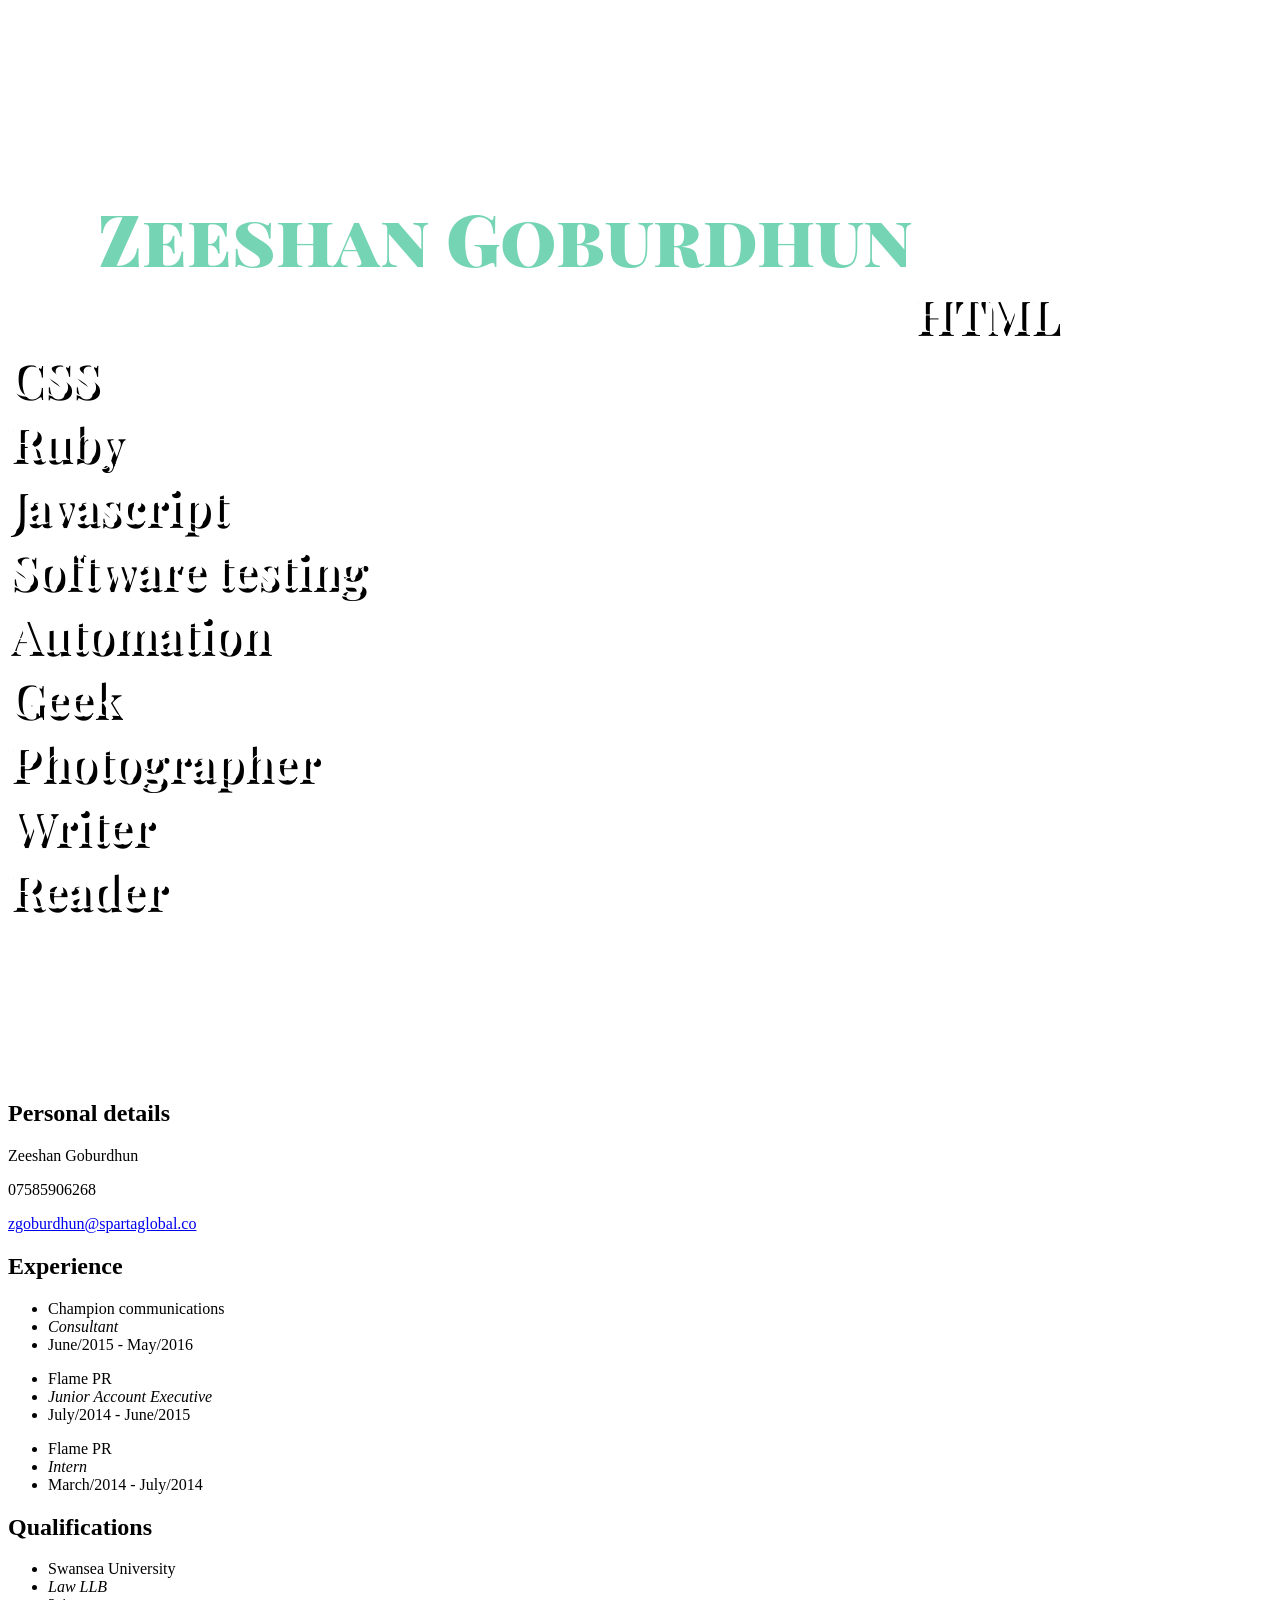
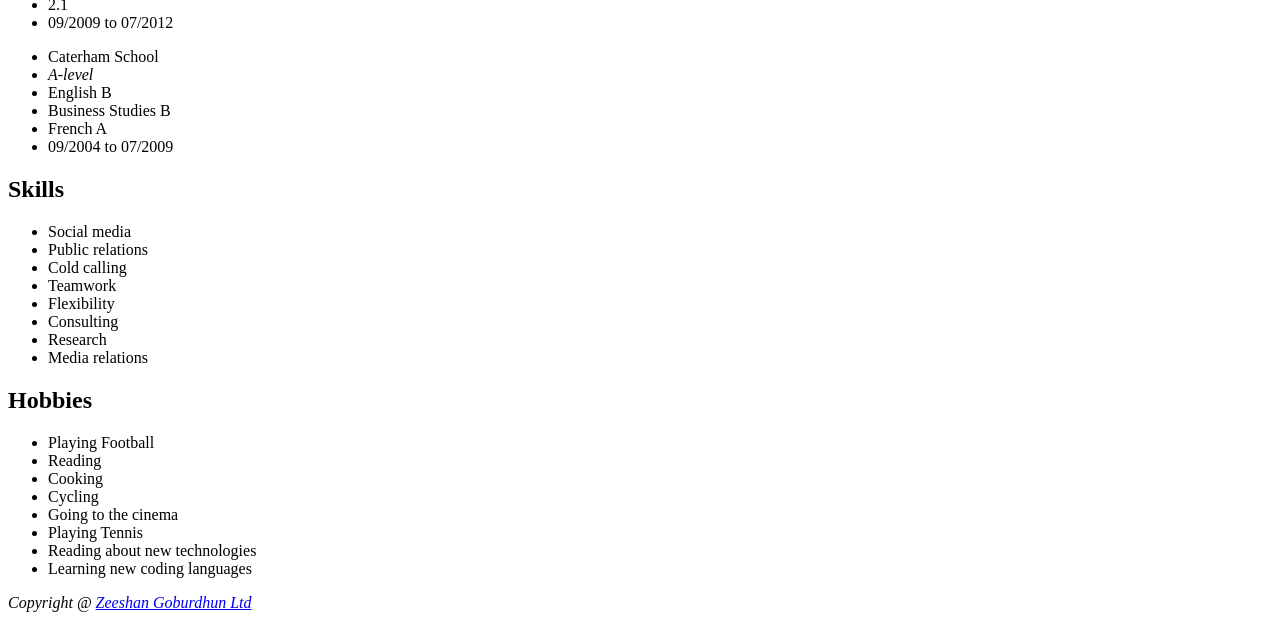
==== commit 1d865b32: "added normalise as a comment" ====
--- a/index.html
+++ b/index.html
@@ -8,7 +8,7 @@
       <link href="https://fonts.googleapis.com/css?family=PT+Serif" rel="stylesheet">
       <link href="https://fonts.googleapis.com/css?family=PT+Serif|Playfair+Display" rel="stylesheet">
       <link href="https://fonts.googleapis.com/css?family=PT+Serif|Playfair+Display+SC|Rokkitt" rel="stylesheet">
-      <link rel="stylesheet" type="text/css" href="css/normalize.css">
+      <!---<link rel="stylesheet" type="text/css" href="css/normalize.css">-->
 
     </head>
   
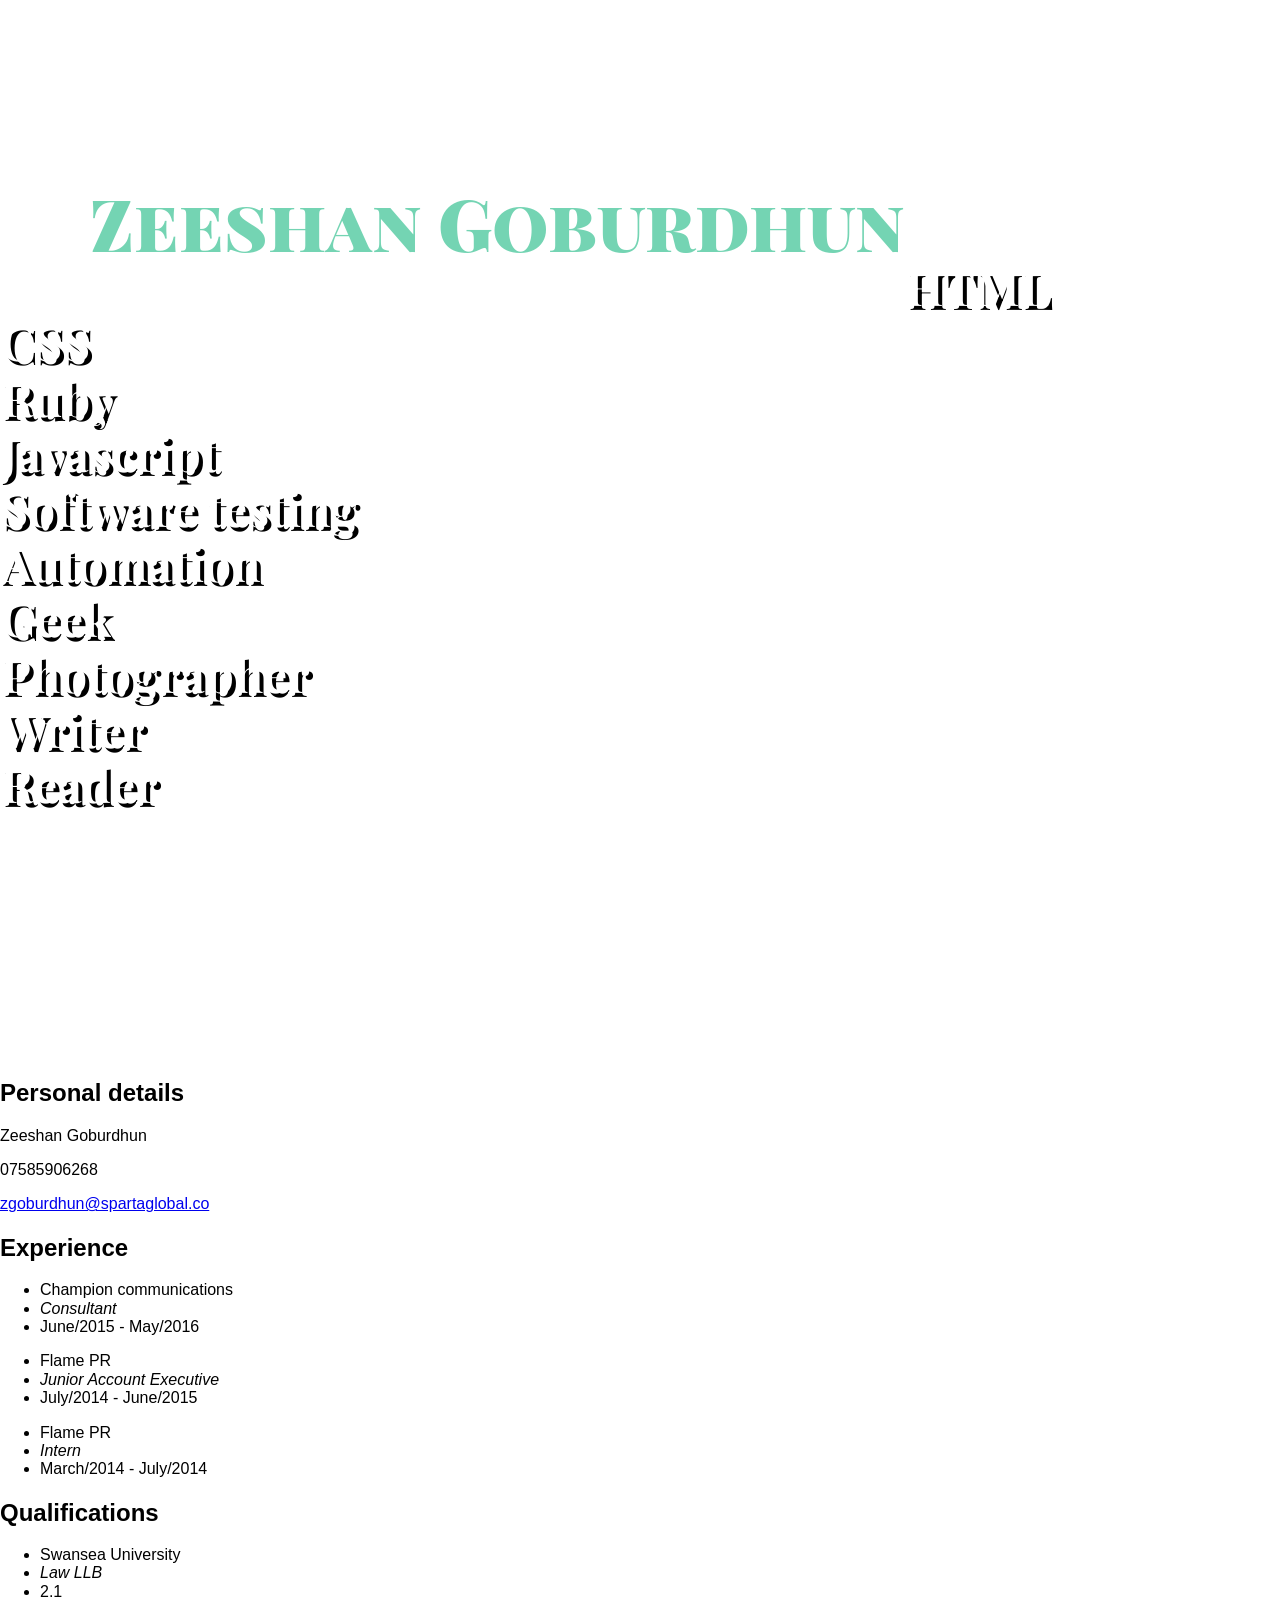
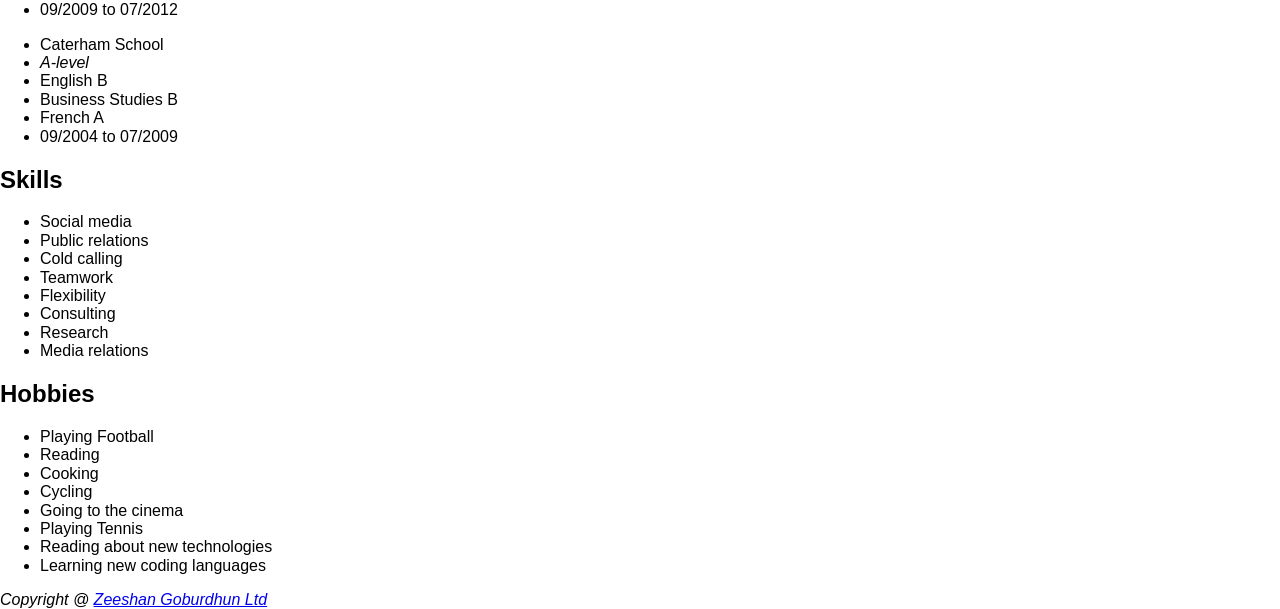
==== commit 3b35a5d2: "removed comments around normalise" ====
--- a/index.html
+++ b/index.html
@@ -8,7 +8,7 @@
       <link href="https://fonts.googleapis.com/css?family=PT+Serif" rel="stylesheet">
       <link href="https://fonts.googleapis.com/css?family=PT+Serif|Playfair+Display" rel="stylesheet">
       <link href="https://fonts.googleapis.com/css?family=PT+Serif|Playfair+Display+SC|Rokkitt" rel="stylesheet">
-      <!---<link rel="stylesheet" type="text/css" href="css/normalize.css">-->
+      <link rel="stylesheet" type="text/css" href="css/normalize.css">
 
     </head>
   
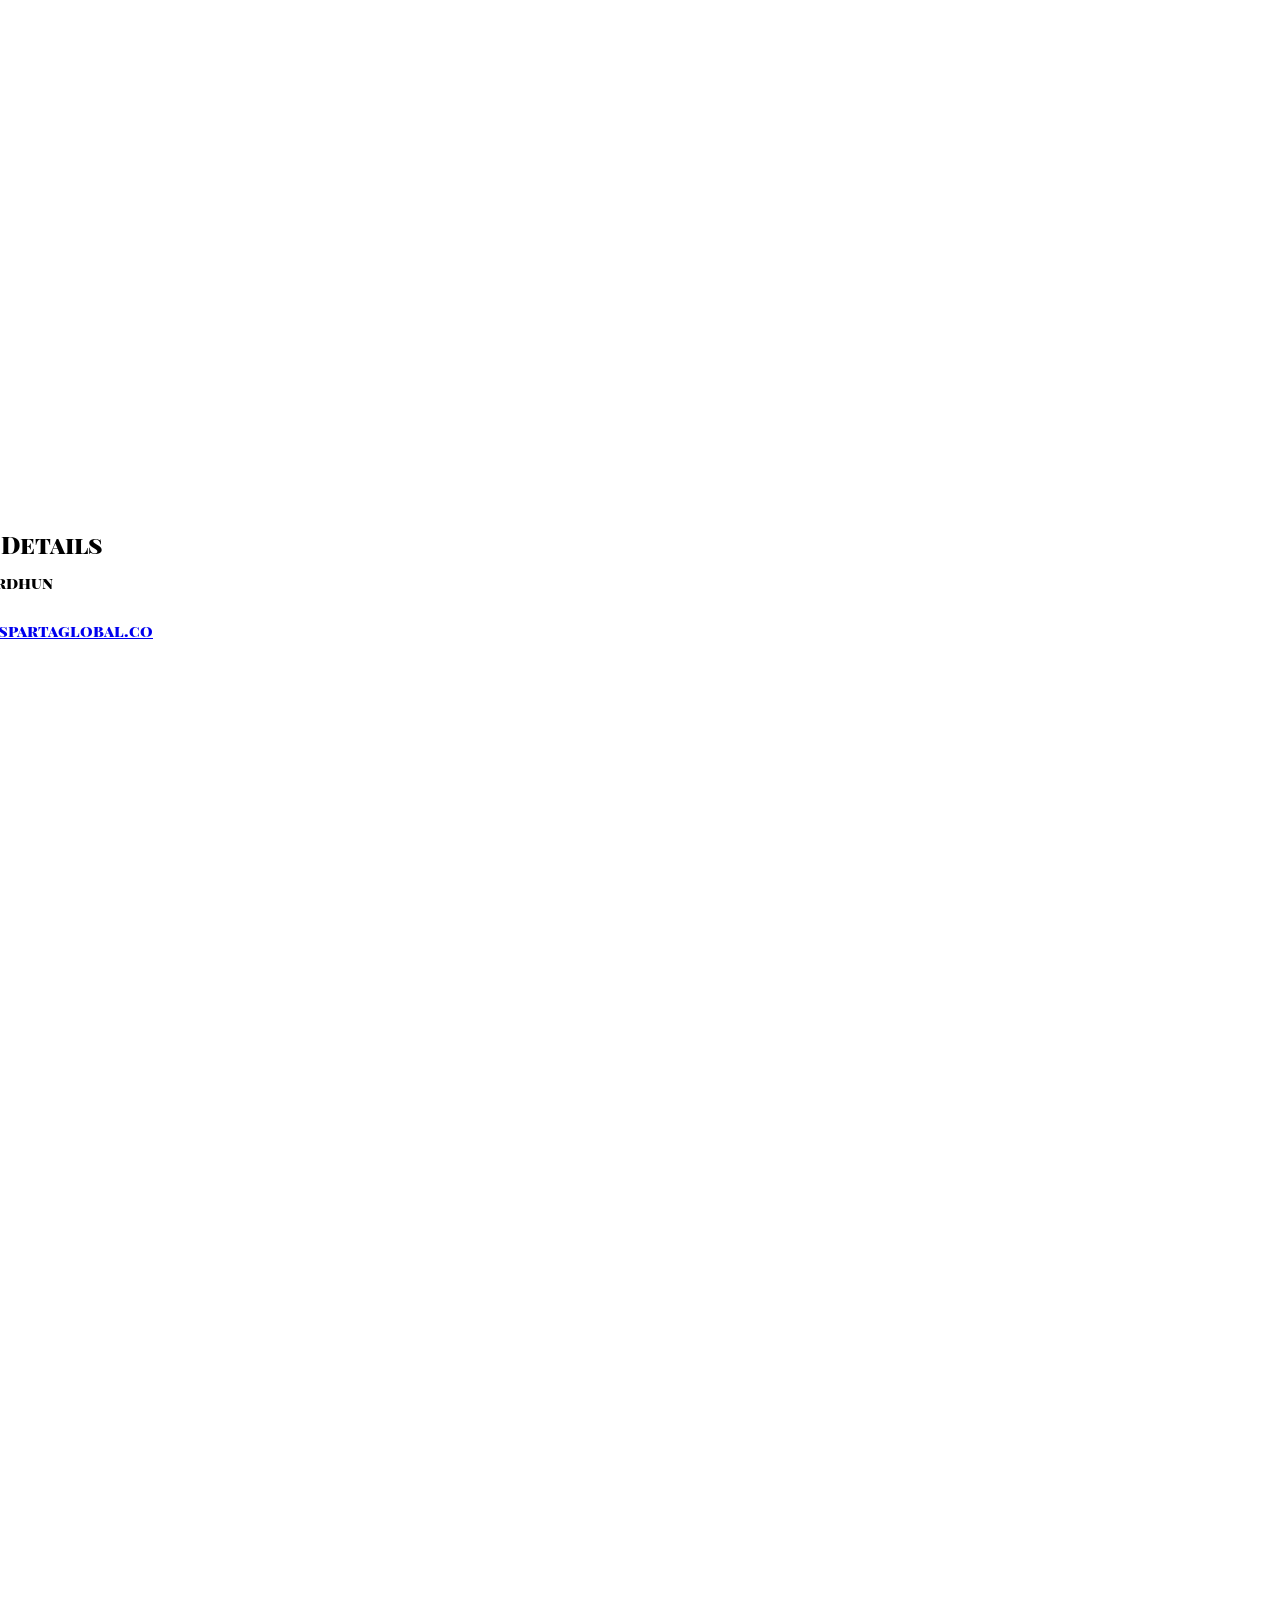
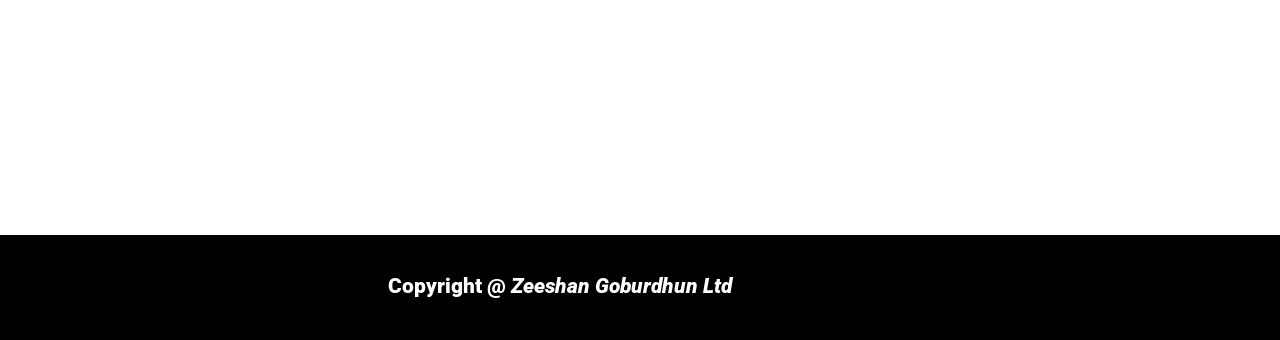
==== commit 15e53d4a: "new version of website on develop branch" ====
--- a/index.html
+++ b/index.html
@@ -5,136 +5,53 @@
       <meta charset="UTF-8">
       <title>Zeeshan Goburdhun Resume 2017</title>
       <link rel="stylesheet" href="css/style.css">
-      <link href="https://fonts.googleapis.com/css?family=PT+Serif" rel="stylesheet">
+      <link href="https://fonts.googleapis.com/css?family=Roboto" rel="stylesheet">
       <link href="https://fonts.googleapis.com/css?family=PT+Serif|Playfair+Display" rel="stylesheet">
       <link href="https://fonts.googleapis.com/css?family=PT+Serif|Playfair+Display+SC|Rokkitt" rel="stylesheet">
       <link rel="stylesheet" type="text/css" href="css/normalize.css">
-
     </head>
   
     <body>
         
-    
-        <section>
-            <ul id='services'>
-                <li>
-                  <a href="https://en-gb.facebook.com/zeeshan.goburdhun"><div class='entypo-facebook'></div></a>
-                </li>
-                <li>
-                  <a href="https://twitter.com/publicrelator24"><div class='entypo-twitter'></div></a>
-                </li>
-                <li>
-                  <a href="https://github.com/goburdhunz"><div class='entypo-github'></div></a>
-                </li>
-                <li>
-                  <a href="https://uk.linkedin.com/in/zeeshan-goburdhun-09540083"><div class='entypo-linkedin'></div></a>
-                </li>
-                <li>
-                  <a href="https://uk.pinterest.com/goburdhunz/pins/"><div class='entypo-pinterest'></div></a>
-                </li>
-            </ul>
-            <div class="owner">Zeeshan Goburdhun</div>
-        </section>
-        
-        
-        <div id="clear1"></div>
+        <div id="sitewrap">
+            <div class="innerwrap">
+                <div class="owner">Zeeshan Goburdhun
+                <ul class="links">
+                <li><a href="https://uk.linkedin.com/in/zeeshan-goburdhun-09540083">LINKEDIN</a></li>
+                <li><a href="https://uk.linkedin.com/in/zeeshan-goburdhun-09540083">FACEBOOK</a></li>
+                <li><a href="https://medium.com/@zgoburdhun/digital-twins-merging-the-physical-world-with-the-digital-eb0efafa75a9#.6afmkb77z">MEDIUM</a></li>
+                <li><a href="https://github.com/goburdhunz">GITHUB</a></li>
+                <li><a href="https://twitter.com/publicrelator24">TWITTER</a></li>
+                </ul>
+            </div>
 
-        <div id="image1">
-        <div class="summary">HTML<br>CSS<br>Ruby<br>Javascript<br>Software testing<br> Automation<br>Geek<br>Photographer<br>Writer<br>Reader</div>
-        </div> 
+            <div id="perse">
+                <h2><b>Personal Details</b></h2>
+                <p>Zeeshan Goburdhun</p>
+                <p>07585906268</p>
+                <p><a href="mailto:zgoburdhun@spartaglobal.co">zgoburdhun@spartaglobal.co</a></p>
+            </div>
 
-        <div id="image2"><h2>Personal details</h2></div>
+            <footer class="foot">Copyright @ <a href="https://uk.linkedin.com/in/zeeshan-goburdhun-09540083">Zeeshan Goburdhun Ltd</a></footer>
+            </div>
 
-        <section id="secone">
-            <div id="personaldetails"><p>Zeeshan Goburdhun</p>
-            <p>07585906268</p>
-            <a href="mailto:zgoburdhun@spartaglobal.co">zgoburdhun@spartaglobal.co</a>
-            </div>
-        </section>
+            <header id="header">
+            <div class="summary">Coder / CSS / Writer / Ruby / Javascript / Software testing /<br> Automation / PR / Photographer / HTML / Evangelist</div>
+            </header>
 
-        <div id="clear1"></div>
-          
-        <div id="image3"><h2>Experience</h2></div>
-
-        <section id="Experiences">
-            <div>
-            <ul class="champion">
-            <li>Champion communications</li>          
-            <li><i>Consultant</i></li>
-            <li>June/2015 - May/2016</li>
-            </ul>
-            </div>
-                                                                                                                                                                                                                                                                    
+       
 
 
-            <div>
-            <ul class="flame">
-            <li>Flame PR</li>
-            <li><i>Junior Account Executive</i></li>
-            <li>July/2014 - June/2015</li></ul></div>
 
-            <div>
-            <ul class="flame2">
-            <li>Flame PR</li>
-            <li><i>Intern</i></li>
-            <li>March/2014 - July/2014</li></ul></div>
-        </section>
-        
-        <div id="image4"><h2>Qualifications</h2></div>
 
-        <section id="Qualifications">
-            <div>
-            <ul class="first_ed">
-            <li>Swansea University</li>
-            <li><i>Law LLB</i></li>
-            <li>2.1</li>
-            <li>09/2009 to 07/2012</li></ul></div>
 
-            <div>
-            <ul class="second_ed">
-            <li>Caterham School</li>
-            <li><i>A-level</i></li>
-            <li>English B</li>
-            <li>Business Studies B</li>
-            <li>French A</li>
-            <li>09/2004 to 07/2009</li></ul></div>
-        </section>
-        
-        <div id="image5"><h2>Skills</h2></div>
-        
-        <aside id="Skills">
-            <div>
-                <ul>
-                <li>Social media</li>
-                <li>Public relations</li>
-                <li>Cold calling</li>
-                <li>Teamwork</li>
-                <li>Flexibility</li>
-                <li>Consulting</li>
-                <li>Research</li>
-                <li>Media relations</li>
-                </ul>
-            </div>
-        </aside>  
 
-        <div id="image6"><h2>Hobbies</h2></div>
 
-        <aside id="Hobbies">
-            <div><ul>
-                <li>Playing Football</li>
-                <li>Reading</li>
-                <li>Cooking</li>
-                <li>Cycling</li>
-                <li>Going to the cinema</li>
-                <li>Playing Tennis</li>
-                <li>Reading about new technologies</li>
-                <li>Learning new coding languages</li>
-            </ul></div>
-        </aside>
 
-        <i><footer>Copyright @ <a href="https://uk.linkedin.com/in/zeeshan-goburdhun-09540083">Zeeshan Goburdhun Ltd</a></footer></i>
+
+        </div>  
   
-  </body>
+    </body>
 
 </html>
     
--- a/css/style.css
+++ b/css/style.css
@@ -1,95 +1,118 @@
+* {
+    box-sizing: border-box;
+}
+
+#sitewrap {
+  background-color: white;
+  width: 100%;
+  height:1400px;
+  float:left;
+  position: relative;
+}
+
+.innerwrap {
+  background-image: url(https://4.bp.blogspot.com/-4JVHLy4Gsew/Uh7Rf90cxUI/AAAAAAAAHWk/w6PJPmHKxjM/s0/Ultra+HD+Millenium+Bridge.jpg);
+  width: 1440px;
+  height:500px;
+  background-size: cover;
+  float:right;
+  position: relative;
+}
+
+#header {
+  background-image: url(http://coda-craven.org/wp-content/uploads/2016/09/city-view-uhd-wallpapers-coda-craven.jpg);
+  width: 1440px;
+  height: 300px;
+  float: right;
+  background-size: cover;
+  margin-top:400px;
+  position: fixed;
+
+}
+
+#header .summary {
+  color: white;
+  font-size:300%;
+  opacity: 0.5;
+  margin-top: 100px;
+  text-align: center;
+
+}
+
+.owner {
+  font-family: 'Playfair Display SC', serif;
+  font-weight: 900;
+  font-size:300%;
+  color: white;
+  margin:10px;
+}
 
 
-
-@import url(http://fonts.googleapis.com/css?family=Raleway+Dots);
-@import url(http://fonts.googleapis.com/css?family=Advent+Pro:400,200,700);
-@import url(http://weloveiconfonts.com/api/?family=entypo);
-/* entypo */
-[class*="entypo-"]:before {
-  font-family: 'entypo', sans-serif;
+.owner .links {
+  margin-top: -40px;
+  opacity: 0.4;
 }
 
-#services li:first-child {
-  
-
-  : url(https://en-gb.facebook.com/zeeshan.goburdhun);
-}
-
-section #services {
-  text-align: right;
-  transform: translatez(0);
-  float: right;
+.links a {
+  color: white;
+  font-weight: 900;
+  list-style-type: none;
+  font-size: 100%;
+  margin-bottom: 200px;
   text-decoration: none;
 }
 
-section #services li {
-  width: 120px;
-  height: 140px;
-  display: inline-block;
-  margin: -10px;
-  list-style: none;
+.links li {
+  word-spacing: 50px;
+  list-style-type: none;
+  text-align: right;
+  margin-right: 30px;
+
 }
 
-section #services li div {
-  width: 120px;
-  height: 120px;
-  color: #74d4b3;
-  font-size: 3.4em;
+.links ul {
+  margin-bottom: 200px;
+}
+
+
+.foot {
+  font-size: 130%;
+  margin-top: 1200px;
+  font-family: 'Roboto', sans-serif;
   text-align: center;
-  line-height: 120px;
-  background-color: #fff;
-  transition: all 0.5s ease;
+  font-weight: 900;
+  background-color: black;
+  height: 105px;
+  color: white;
+  position: static;
+  padding-top: 40px;
 
 }
-section #services li div:hover {
-  transform: rotate(360deg);
-  border-radius: 100px;
+
+
+.foot a {
+  color: white;
+  text-decoration: none;
+  font-style: italic;
+}
+
+
+#perse h2 {
+  font-size: 150%;
+  margin-top: 230px;
+  margin-left: 30px;
+  font-family: 'Playfair Display SC', serif;
+  font-weight:900;
+
+}
+
+
+#perse p {
+  font-family: 'Playfair Display SC', serif;
+  font-weight: 900;
+  margin-left: 30px;
+  line-height: 8px;
 }
 
 
 
-
-#clear1 {
-  clear: both;
-}
-
-
-section .owner {
-  font-family: 'Playfair Display SC', serif;
-  font-weight: 900;
-  font-size:450%;
-  margin-top: 25px;
-  margin-left: 90px;
-  color: #74d4b3;
-  float: left;
-  
-}
-
-
-#image1 {
-  background-image: url(https://4.bp.blogspot.com/-k8IX2Mkf0Jo/U4ze2gNn7CI/AAAAAAAA7xg/iKxa6bYITDs/s0/HOT+Balloon+Trip_Ultra+HD.jpg);
-  max-width: 100%;
-  height: 800px;
-  background-size: cover;
-}
-
-
-#image1 .summary {
-  color: white;
-  text-align: left;
-  font-weight: 700;
-  font-size:300%;
-  margin-top: -5px;
-  text-shadow: 4px 4px black;
-  font-family: 'Playfair Display', serif;
-}
-
-
-
-
-
-
-
-
-
-
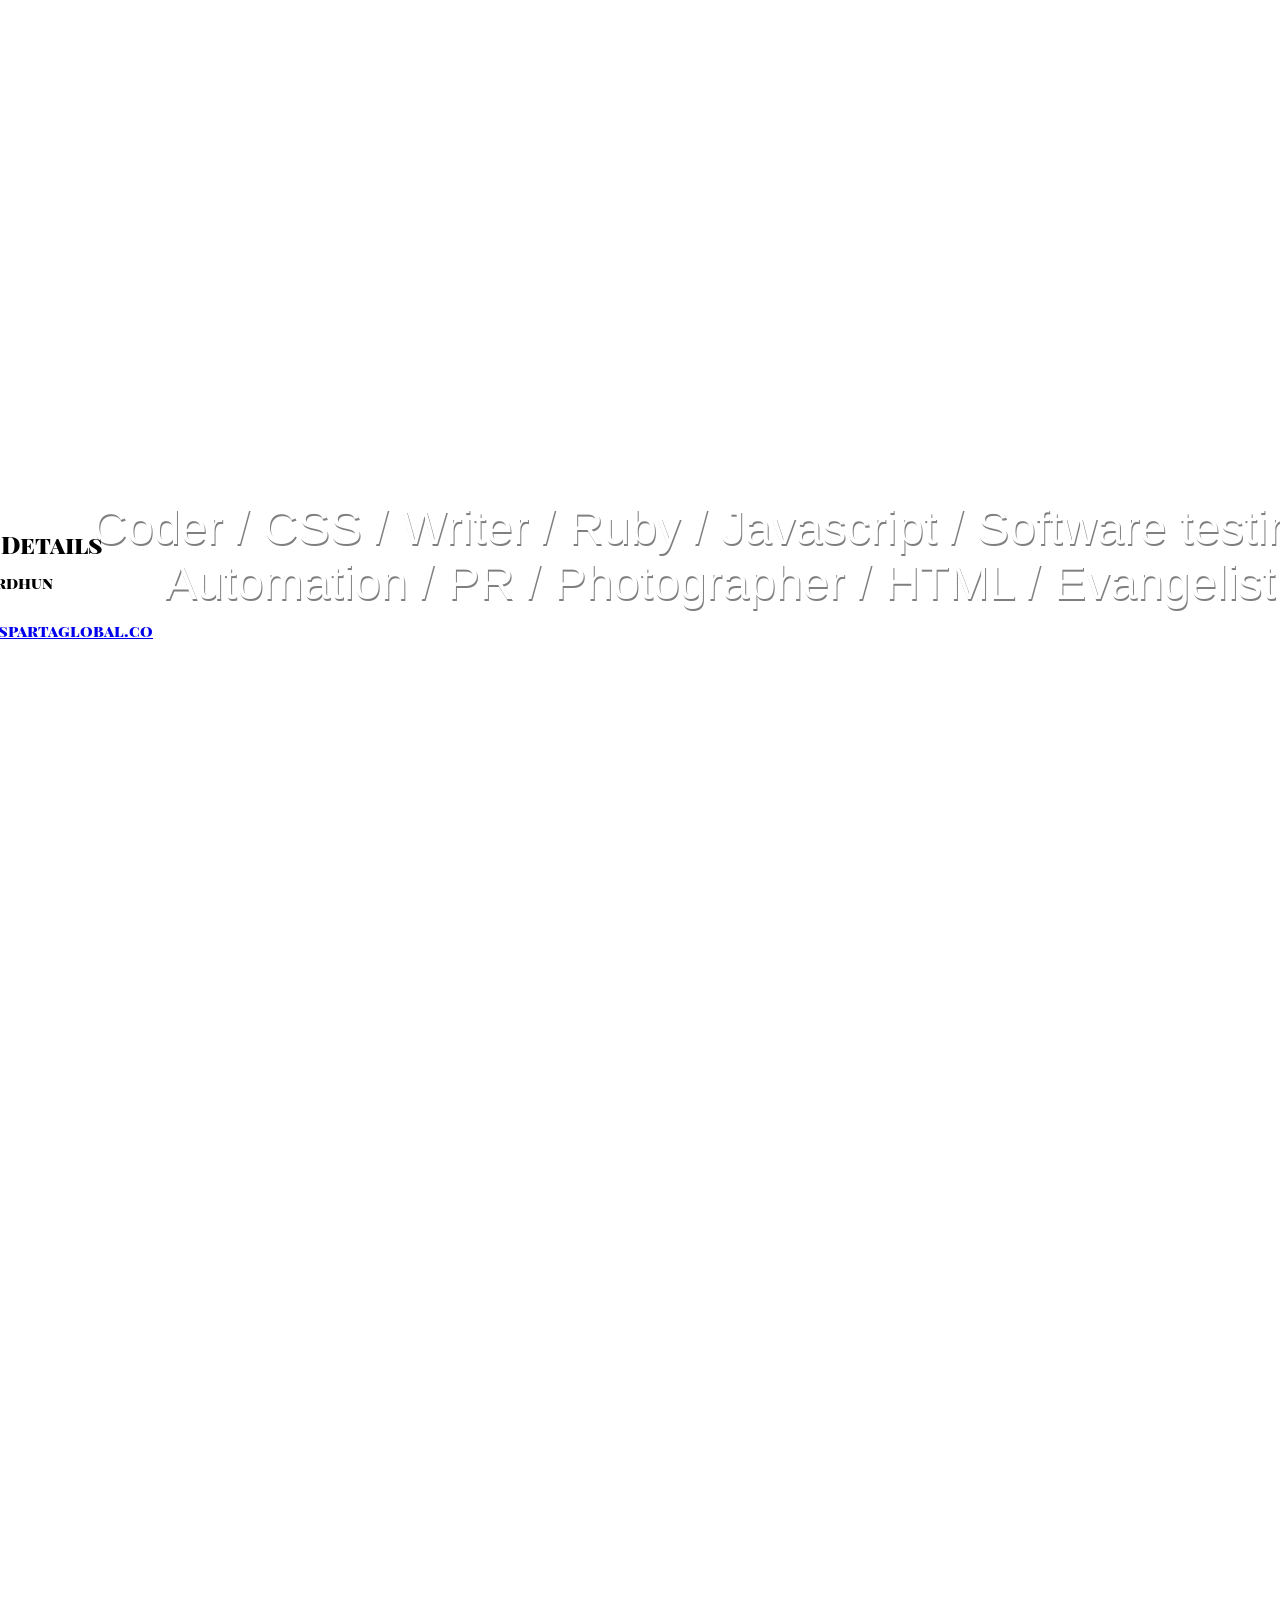
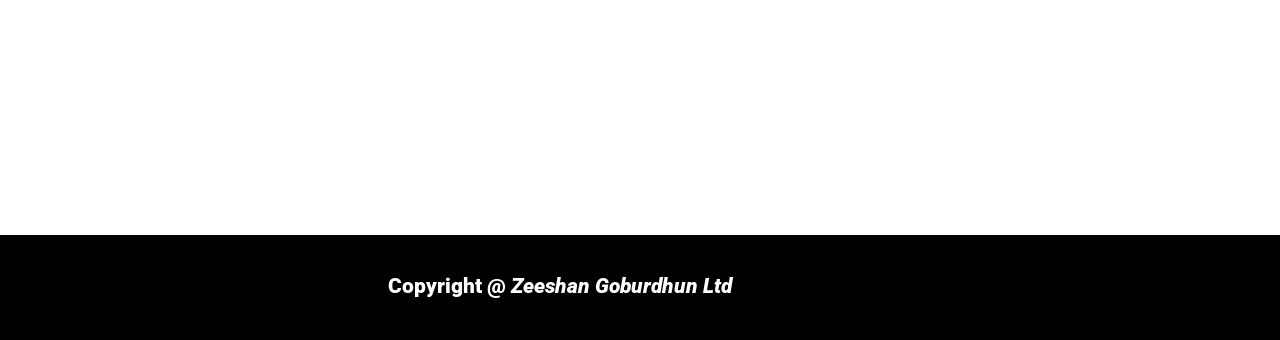
==== commit ad2f3309: "alt text" ====
--- a/index.html
+++ b/index.html
@@ -17,7 +17,7 @@
             <div class="innerwrap">
                 <div class="owner">Zeeshan Goburdhun
                 <ul class="links">
-                <li><a href="https://uk.linkedin.com/in/zeeshan-goburdhun-09540083">LINKEDIN</a></li>
+                <li><a href="https://uk.linkedin.com/in/zeeshan-goburdhun-09540083" alt="LINKEDIN">LINKEDIN</a></li>
                 <li><a href="https://uk.linkedin.com/in/zeeshan-goburdhun-09540083">FACEBOOK</a></li>
                 <li><a href="https://medium.com/@zgoburdhun/digital-twins-merging-the-physical-world-with-the-digital-eb0efafa75a9#.6afmkb77z">MEDIUM</a></li>
                 <li><a href="https://github.com/goburdhunz">GITHUB</a></li>
--- a/css/style.css
+++ b/css/style.css
@@ -36,6 +36,7 @@
   opacity: 0.5;
   margin-top: 100px;
   text-align: center;
+  text-shadow: 1px 2px black;
 
 }
 
